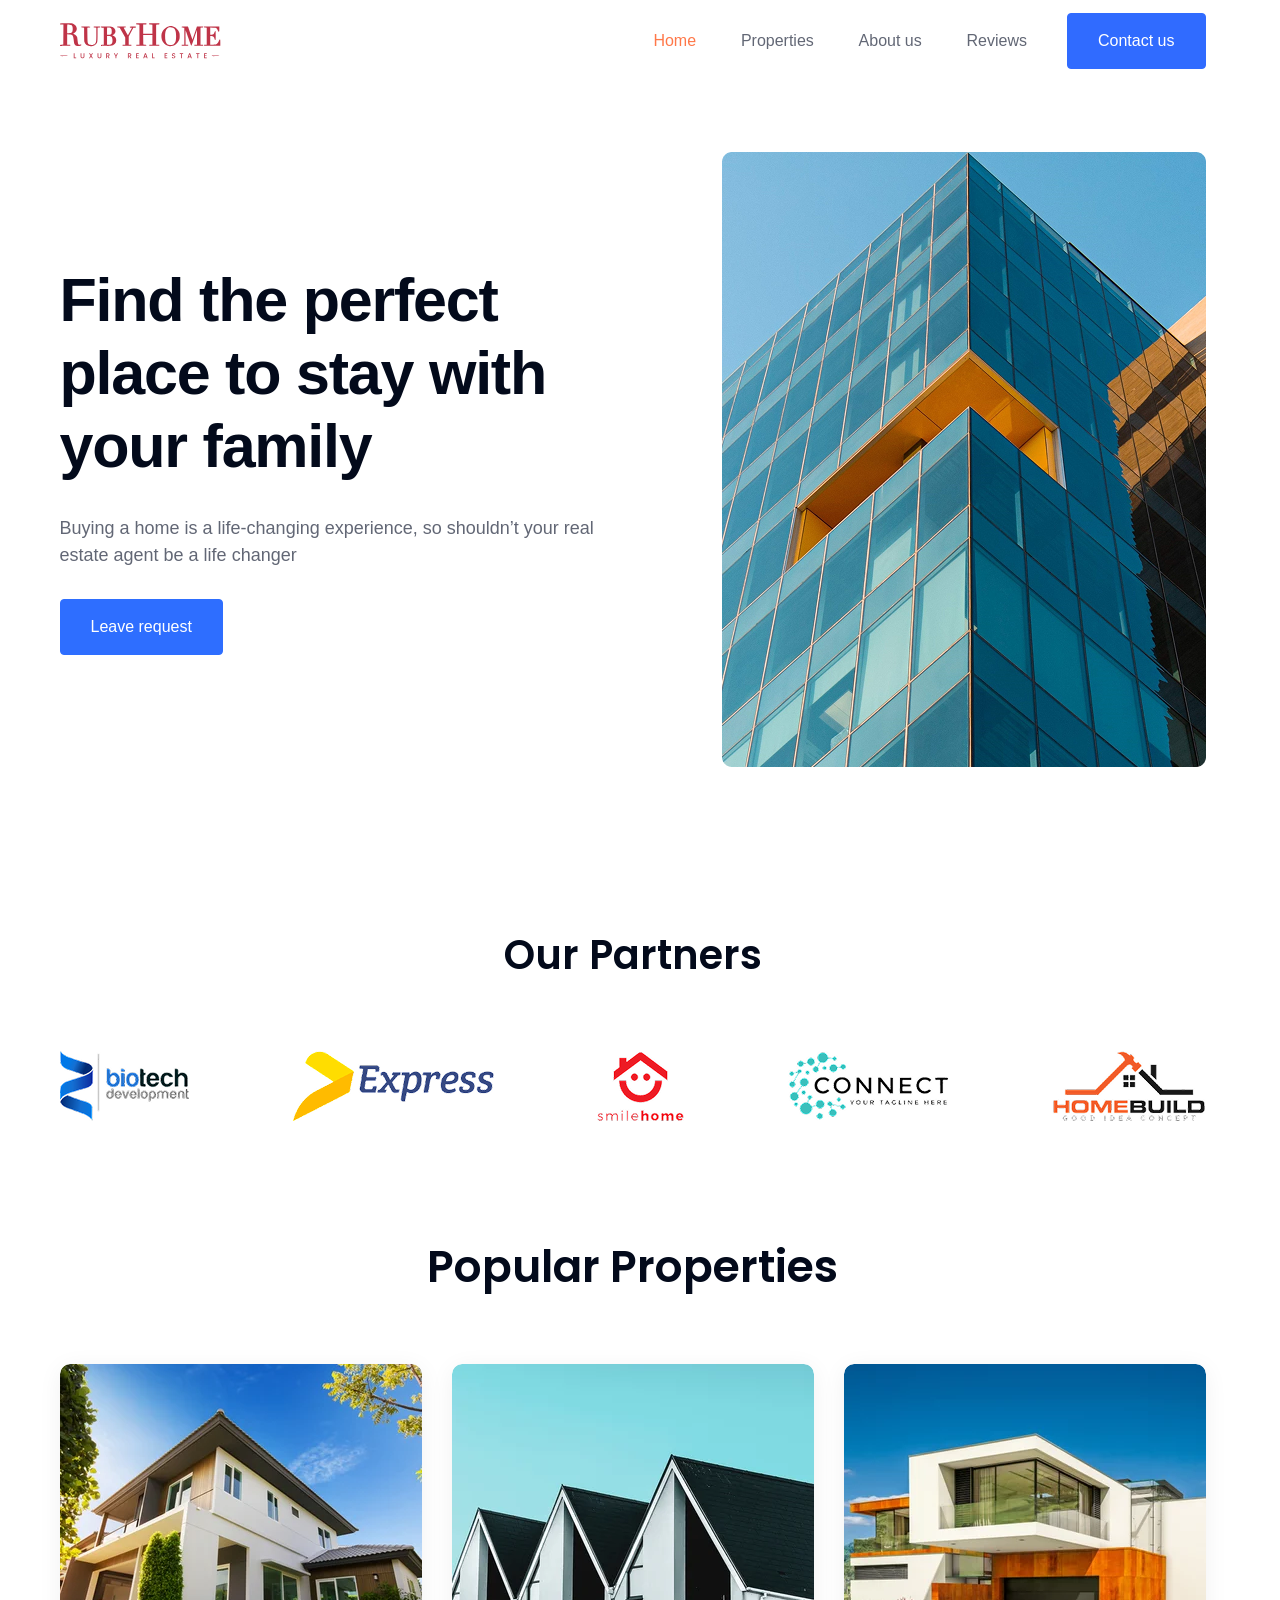
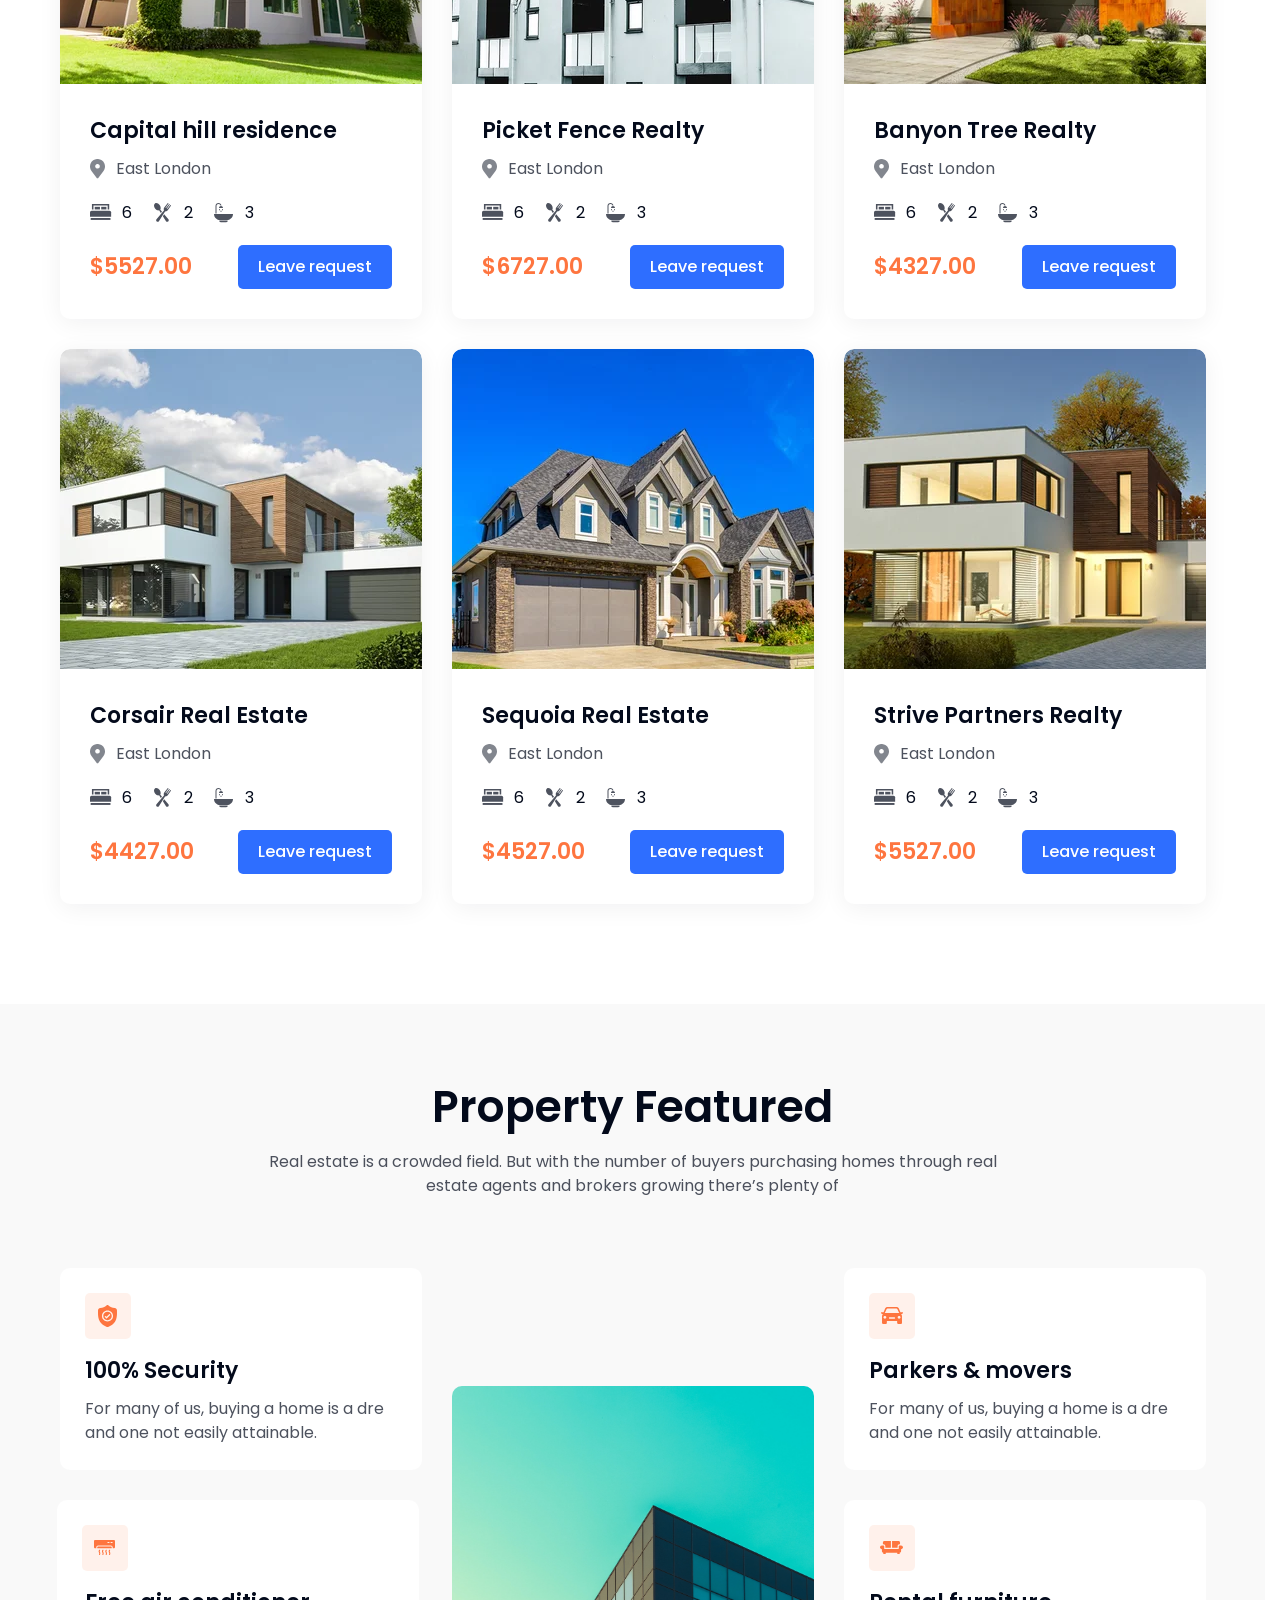
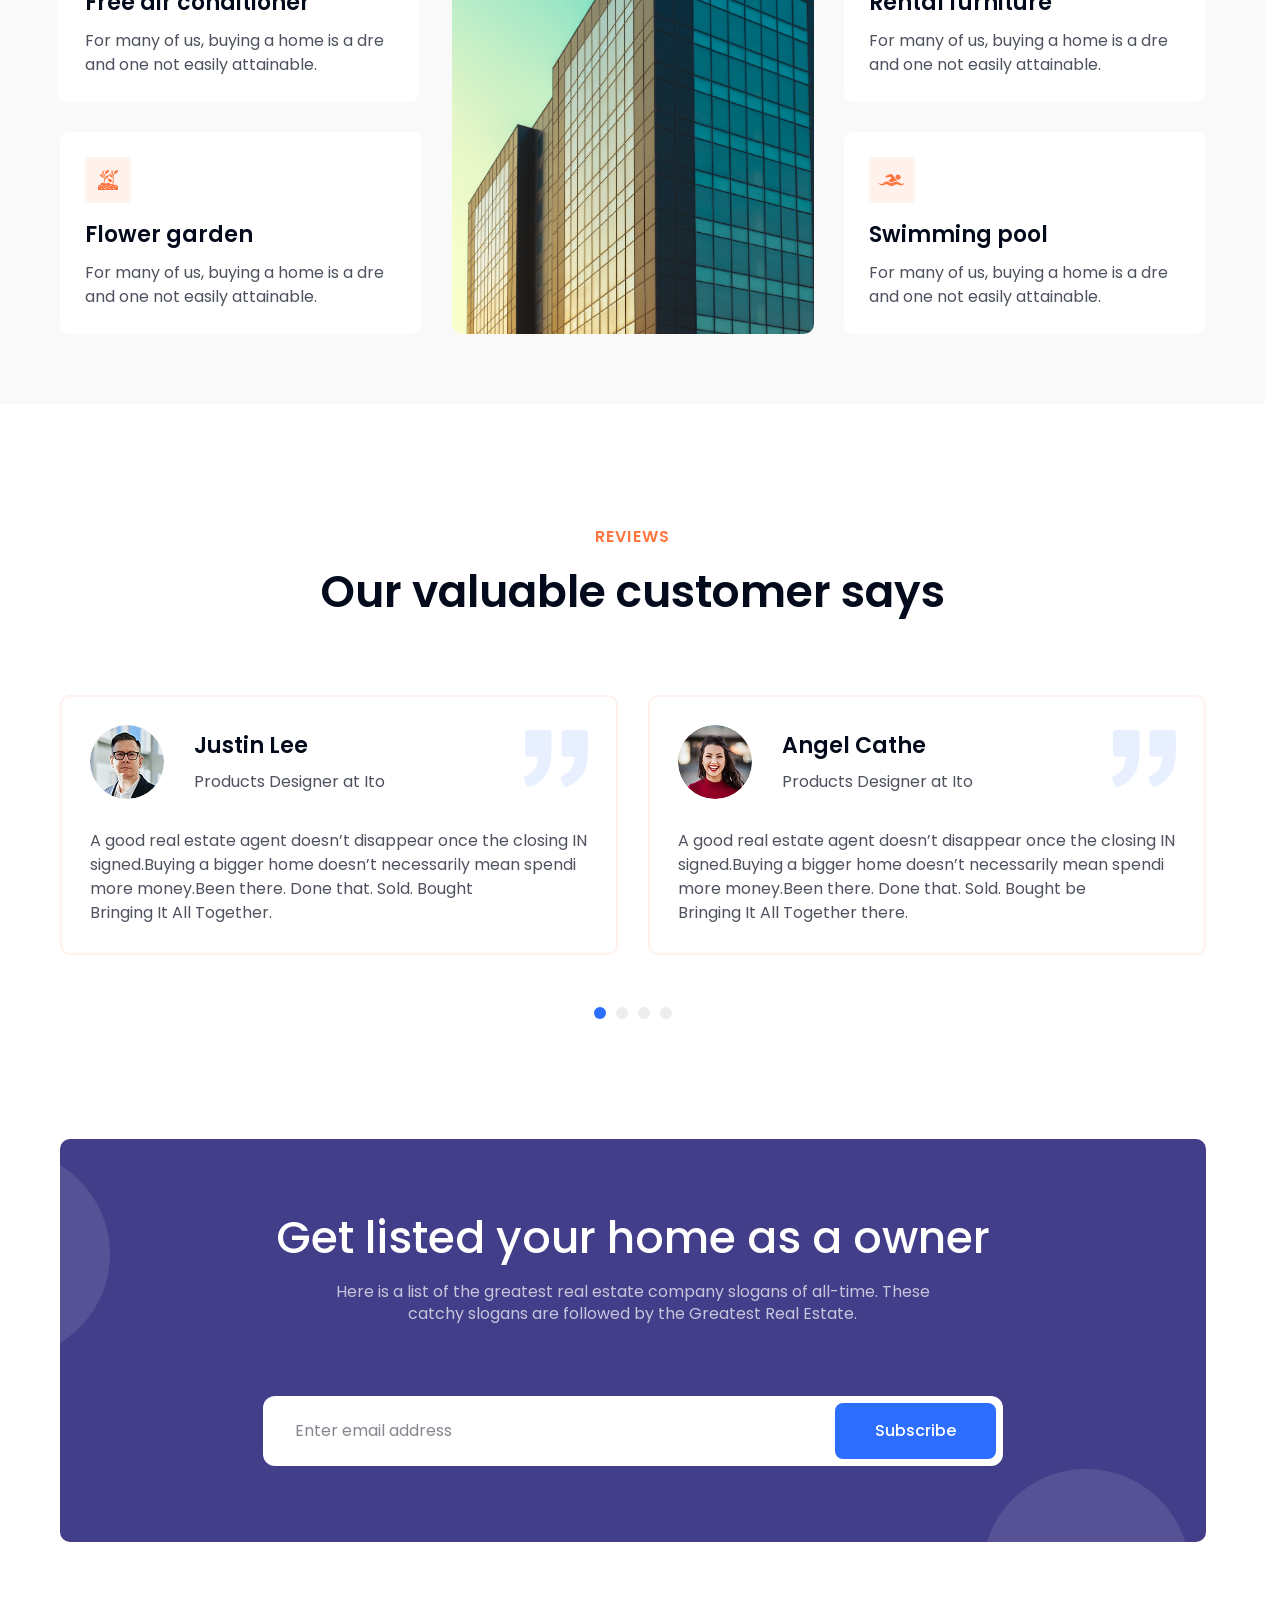
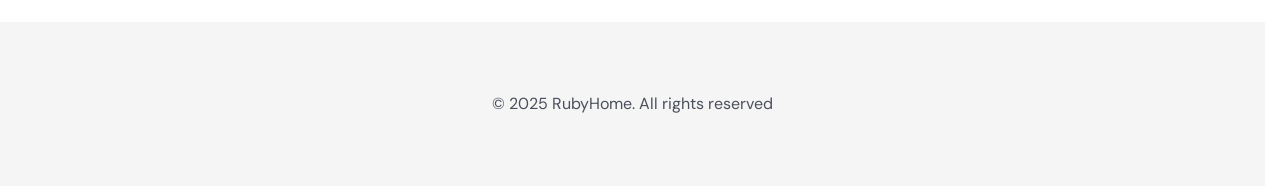
==== index.html @ 1adb4fc7 "Publish hero image tilt" ====
<!DOCTYPE html>
<html lang="ru">
  <head>
    <meta charset="UTF-8">
    <meta name="viewport" content="width=device-width, initial-scale=1.0">
    <title>RubyHome</title>
    <link rel="stylesheet" href="css/normalize.css">
    <link rel="stylesheet" href="assets/vendor/swiper/swiper-bundle.min.css">
    <link rel="stylesheet" href="css/style.css?v=26">
    <script src="assets/vendor/swiper/swiper-bundle.min.js" defer></script>
    <script src="js/script.js?v=12" defer></script>
  </head>
  <body>
    <header class="header">
      <div class="container header__container">
        <a class="header__logo" href="index.html" aria-label="RubyHome — Home">
          <img src="assets/img/logo.svg" width="182" height="45" alt="RubyHome">
        </a>
        <button class="header__toggle" type="button" aria-expanded="false" aria-controls="header-menu" hidden>
          Menu
        </button>
        <div class="header__menu" id="header-menu">
          <nav class="header__nav" aria-label="Main navigation">
            <ul class="header__list">
              <li><a class="header__link" href="#home" aria-current="location">Home</a></li>
              <li><a class="header__link" href="#properties">Properties</a></li>
              <li><a class="header__link" href="#about">About us</a></li>
              <li><a class="header__link" href="#reviews">Reviews</a></li>
            </ul>
          </nav>
          <button class="header__contact" type="button">Contact us</button>
        </div>
      </div>
    </header>
    <main>
      <section class="hero" id="home" aria-labelledby="hero-title" lang="en">
        <div class="container hero__container">
          <div class="hero__content">
            <h1 class="hero__title" id="hero-title">Find the perfect place to stay with your family</h1>
            <p class="hero__description">Buying a home is a life-changing experience, so shouldn’t your real estate agent be a life changer</p>
            <span class="hero__magnet"><button class="hero__button" type="button">Leave request</button></span>
          </div>
          <div class="hero__visual"><img class="hero__image" src="assets/img/image.png" width="484" height="615" alt="Modern building with blue glass facades and yellow architectural details" fetchpriority="high"></div>
        </div>
      </section>
      <section class="partners" aria-labelledby="partners-title" lang="en">
        <div class="container">
          <h2 class="partners__title" id="partners-title">Our Partners</h2>
          <ul class="partners__list">
            <li class="partners__item">
              <img class="partners__logo" src="assets/img/C1rvyMVdu8-removebg-preview%20(1)%202.png" width="129" height="70" alt="Biotech development" loading="lazy">
            </li>
            <li class="partners__item">
              <img class="partners__logo" src="assets/img/jaFnKKhNc2-removebg-preview%202.png" width="202" height="70" alt="Express" loading="lazy">
            </li>
            <li class="partners__item">
              <img class="partners__logo" src="assets/img/PejBEGRRHr-removebg-preview%20(1)%201.png" width="87" height="70" alt="Smilehome" loading="lazy">
            </li>
            <li class="partners__item">
              <img class="partners__logo" src="assets/img/qGcJsIZ3cy-removebg-preview%20(1)%203.png" width="162" height="70" alt="Connect" loading="lazy">
            </li>
            <li class="partners__item">
              <img class="partners__logo" src="assets/img/6L21Bmus4K-removebg-preview%20(1)%202.png" width="153" height="70" alt="Homebuild" loading="lazy">
            </li>
          </ul>
        </div>
      </section>
      <section class="properties" id="properties" aria-labelledby="properties-title" lang="en">
        <div class="container">
          <h2 class="properties__title" id="properties-title">Popular Properties</h2>
          <ul class="properties__grid"></ul>
        </div>
      </section>
      <section class="featured" id="about" aria-labelledby="featured-title" lang="en">
        <div class="container">
          <h2 class="featured__title" id="featured-title">Property Featured</h2>
          <p class="featured__description">Real estate is a crowded field. But with the number of buyers purchasing homes through real estate agents and brokers growing there’s plenty of</p>
          <div class="featured__grid">
            <div class="featured__column">
            <article class="featured__card ">
              <span class="featured__icon"><img src="assets/icons/featured-security.svg" alt="" loading="lazy"></span>
              <h3 class="featured__name">100% Security</h3>
              <p class="featured__text">For many of us, buying a home is a dre and one not easily attainable.</p>
            </article>
            <article class="featured__card featured__card--air">
              <span class="featured__icon"><img src="assets/icons/featured-air.svg" alt="" loading="lazy"></span>
              <h3 class="featured__name">Free air conditioner</h3>
              <p class="featured__text">For many of us, buying a home is a dre and one not easily attainable.</p>
            </article>
            <article class="featured__card ">
              <span class="featured__icon"><img src="assets/icons/featured-garden.svg" alt="" loading="lazy"></span>
              <h3 class="featured__name">Flower garden</h3>
              <p class="featured__text">For many of us, buying a home is a dre and one not easily attainable.</p>
            </article>
            </div>
            <div class="featured__photo"><img src="assets/img/featured-building.png" width="374" height="548" alt="Glass office buildings against a turquoise sky" loading="lazy" decoding="async"></div>
            <div class="featured__column">
            <article class="featured__card ">
              <span class="featured__icon"><img src="assets/icons/featured-movers.svg" alt="" loading="lazy"></span>
              <h3 class="featured__name">Parkers &amp; movers</h3>
              <p class="featured__text">For many of us, buying a home is a dre and one not easily attainable.</p>
            </article>
            <article class="featured__card ">
              <span class="featured__icon"><img src="assets/icons/featured-furniture.svg" alt="" loading="lazy"></span>
              <h3 class="featured__name">Rental furniture</h3>
              <p class="featured__text">For many of us, buying a home is a dre and one not easily attainable.</p>
            </article>
            <article class="featured__card ">
              <span class="featured__icon"><img src="assets/icons/featured-pool.svg" alt="" loading="lazy"></span>
              <h3 class="featured__name">Swimming pool</h3>
              <p class="featured__text">For many of us, buying a home is a dre and one not easily attainable.</p>
            </article>
            </div>
          </div>
        </div>
      </section>
      <section class="reviews" id="reviews" aria-labelledby="reviews-title" lang="en">
        <div class="container">
          <p class="reviews__eyebrow">Reviews</p>
          <h2 class="reviews__title" id="reviews-title">Our valuable customer says</h2>
          <!-- Repeated demo reviews approved by the project owner. -->
          <div class="swiper reviews__slider" role="region" aria-label="Customer reviews">
            <div class="swiper-wrapper">
              <article class="swiper-slide reviews__card" aria-label="Review 1">
                <div class="reviews__author"><img class="reviews__avatar" src="assets/img/Justin%20Lee.png" width="74" height="74" alt="Justin Lee" loading="lazy" draggable="false"><div><h3 class="reviews__name">Justin Lee</h3><p class="reviews__role">Products Designer at Ito</p></div><img class="reviews__quote" src="assets/img/review-quote.svg" width="64" height="57" alt="" aria-hidden="true" draggable="false"></div>
                <blockquote class="reviews__text">A good real estate agent doesn’t disappear once the closing IN signed.Buying a bigger home doesn’t necessarily mean spendi more money.Been there. Done that. Sold. Bought<br>Bringing It All Together.</blockquote>
              </article>
              <article class="swiper-slide reviews__card" aria-label="Review 2">
                <div class="reviews__author"><img class="reviews__avatar" src="assets/img/Angel%20Cathe.png" width="74" height="74" alt="Angel Cathe" loading="lazy" draggable="false"><div><h3 class="reviews__name">Angel Cathe</h3><p class="reviews__role">Products Designer at Ito</p></div><img class="reviews__quote" src="assets/img/review-quote.svg" width="64" height="57" alt="" aria-hidden="true" draggable="false"></div>
                <blockquote class="reviews__text">A good real estate agent doesn’t disappear once the closing IN signed.Buying a bigger home doesn’t necessarily mean spendi more money.Been there. Done that. Sold. Bought be<br>Bringing It All Together there.</blockquote>
              </article>
              <article class="swiper-slide reviews__card" aria-label="Review 3">
                <div class="reviews__author"><img class="reviews__avatar" src="assets/img/Justin%20Lee.png" width="74" height="74" alt="Justin Lee" loading="lazy" draggable="false"><div><h3 class="reviews__name">Justin Lee</h3><p class="reviews__role">Products Designer at Ito</p></div><img class="reviews__quote" src="assets/img/review-quote.svg" width="64" height="57" alt="" aria-hidden="true" draggable="false"></div>
                <blockquote class="reviews__text">A good real estate agent doesn’t disappear once the closing IN signed.Buying a bigger home doesn’t necessarily mean spendi more money.Been there. Done that. Sold. Bought<br>Bringing It All Together.</blockquote>
              </article>
              <article class="swiper-slide reviews__card" aria-label="Review 4">
                <div class="reviews__author"><img class="reviews__avatar" src="assets/img/Angel%20Cathe.png" width="74" height="74" alt="Angel Cathe" loading="lazy" draggable="false"><div><h3 class="reviews__name">Angel Cathe</h3><p class="reviews__role">Products Designer at Ito</p></div><img class="reviews__quote" src="assets/img/review-quote.svg" width="64" height="57" alt="" aria-hidden="true" draggable="false"></div>
                <blockquote class="reviews__text">A good real estate agent doesn’t disappear once the closing IN signed.Buying a bigger home doesn’t necessarily mean spendi more money.Been there. Done that. Sold. Bought be<br>Bringing It All Together there.</blockquote>
              </article>
              <article class="swiper-slide reviews__card" aria-label="Review 5">
                <div class="reviews__author"><img class="reviews__avatar" src="assets/img/Justin%20Lee.png" width="74" height="74" alt="Justin Lee" loading="lazy" draggable="false"><div><h3 class="reviews__name">Justin Lee</h3><p class="reviews__role">Products Designer at Ito</p></div><img class="reviews__quote" src="assets/img/review-quote.svg" width="64" height="57" alt="" aria-hidden="true" draggable="false"></div>
                <blockquote class="reviews__text">A good real estate agent doesn’t disappear once the closing IN signed.Buying a bigger home doesn’t necessarily mean spendi more money.Been there. Done that. Sold. Bought<br>Bringing It All Together.</blockquote>
              </article>
              <article class="swiper-slide reviews__card" aria-label="Review 6">
                <div class="reviews__author"><img class="reviews__avatar" src="assets/img/Angel%20Cathe.png" width="74" height="74" alt="Angel Cathe" loading="lazy" draggable="false"><div><h3 class="reviews__name">Angel Cathe</h3><p class="reviews__role">Products Designer at Ito</p></div><img class="reviews__quote" src="assets/img/review-quote.svg" width="64" height="57" alt="" aria-hidden="true" draggable="false"></div>
                <blockquote class="reviews__text">A good real estate agent doesn’t disappear once the closing IN signed.Buying a bigger home doesn’t necessarily mean spendi more money.Been there. Done that. Sold. Bought be<br>Bringing It All Together there.</blockquote>
              </article>
              <article class="swiper-slide reviews__card" aria-label="Review 7">
                <div class="reviews__author"><img class="reviews__avatar" src="assets/img/Justin%20Lee.png" width="74" height="74" alt="Justin Lee" loading="lazy" draggable="false"><div><h3 class="reviews__name">Justin Lee</h3><p class="reviews__role">Products Designer at Ito</p></div><img class="reviews__quote" src="assets/img/review-quote.svg" width="64" height="57" alt="" aria-hidden="true" draggable="false"></div>
                <blockquote class="reviews__text">A good real estate agent doesn’t disappear once the closing IN signed.Buying a bigger home doesn’t necessarily mean spendi more money.Been there. Done that. Sold. Bought<br>Bringing It All Together.</blockquote>
              </article>
              <article class="swiper-slide reviews__card" aria-label="Review 8">
                <div class="reviews__author"><img class="reviews__avatar" src="assets/img/Angel%20Cathe.png" width="74" height="74" alt="Angel Cathe" loading="lazy" draggable="false"><div><h3 class="reviews__name">Angel Cathe</h3><p class="reviews__role">Products Designer at Ito</p></div><img class="reviews__quote" src="assets/img/review-quote.svg" width="64" height="57" alt="" aria-hidden="true" draggable="false"></div>
                <blockquote class="reviews__text">A good real estate agent doesn’t disappear once the closing IN signed.Buying a bigger home doesn’t necessarily mean spendi more money.Been there. Done that. Sold. Bought be<br>Bringing It All Together there.</blockquote>
              </article>
            </div>
            <div class="swiper-pagination reviews__pagination"></div>
          </div>
        </div>
      </section>
      <section class="subscribe container" aria-labelledby="subscribe-title" lang="en">
        <h2 class="subscribe__title" id="subscribe-title">Get listed your home as a owner</h2>
        <p class="subscribe__description">Here is a list of the greatest real estate company slogans of all-time. These catchy slogans are followed by the Greatest Real Estate.</p>
        <form class="subscribe__form" novalidate>
          <label class="visually-hidden" for="subscribe-email">Email address</label>
          <div class="subscribe__field">
            <input class="subscribe__input" id="subscribe-email" name="email" type="email" autocomplete="email" placeholder="Enter email address" aria-describedby="subscribe-error" required>
            <button class="subscribe__button" type="submit">Subscribe</button>
          </div>
          <p class="subscribe__error" id="subscribe-error" aria-live="polite"></p>
        </form>
      </section>
      <template id="property-template">
        <li class="properties__item">
          <article class="property-card">
            <div class="property-card__media"><img class="property-card__image" width="724" height="642" loading="lazy" decoding="async" sizes="(min-width: 1178px) 362px, (min-width: 1100px) calc((100vw - 92px) / 3), (min-width: 760px) calc((100vw - 62px) / 2), calc(100vw - 32px)"></div>
            <div class="property-card__content">
              <h3 class="property-card__title"></h3>
              <p class="property-card__address"><img src="assets/icons/01.svg" width="16" height="20" alt=""><span>East London</span></p>
              <ul class="property-card__features" aria-label="Property features">
                <li class="property-card__feature"><img src="assets/icons/Group%20312.svg" width="22" height="20" alt=""><span>6<span class="visually-hidden"> bedrooms</span></span></li>
                <li class="property-card__feature"><img src="assets/icons/Group%20292.svg" width="22" height="20" alt=""><span>2<span class="visually-hidden"> kitchens</span></span></li>
                <li class="property-card__feature"><img src="assets/icons/Group%20290.svg" width="22" height="20" alt=""><span>3<span class="visually-hidden"> bathrooms</span></span></li>
              </ul>
              <div class="property-card__footer">
                <p class="property-card__price"></p>
                <button class="property-card__button" type="button">Leave request</button>
              </div>
            </div>
          </article>
        </li>
      </template>
    </main>
    <footer class="footer" lang="en">
      <div class="container footer__container">
        <p class="footer__copyright">© 2025 RubyHome. All rights reserved</p>
      </div>
    </footer>
    <dialog class="request-modal" aria-labelledby="request-title" lang="en">
      <button class="request-modal__close" type="button" aria-label="Close request dialog"></button>
      <h2 class="request-modal__title" id="request-title">Leave a request<br>and we will call you soon</h2>
      <form class="request-form" novalidate>
        <input type="hidden" name="propertyId">
        <div class="request-form__field">
          <label for="request-name">Enter name</label>
          <input id="request-name" name="name" type="text" autocomplete="name" placeholder="Example: Mark" required aria-describedby="request-name-error">
          <p class="request-form__error" id="request-name-error" aria-live="polite"></p>
        </div>
        <div class="request-form__field">
          <label for="request-phone">Enter phone</label>
          <input id="request-phone" name="phone" type="tel" autocomplete="tel" inputmode="tel" placeholder="+7 (999) 999-99-99" required aria-describedby="request-phone-error">
          <p class="request-form__error" id="request-phone-error" aria-live="polite"></p>
        </div>
        <div class="request-form__field">
          <label for="request-email">Enter email address</label>
          <input id="request-email" name="email" type="email" autocomplete="email" placeholder="email@example.com" aria-describedby="request-email-error">
          <p class="request-form__error" id="request-email-error" aria-live="polite"></p>
        </div>
        <fieldset class="request-form__choices">
          <legend>I want to</legend>
          <div class="request-form__options">
            <label><input type="radio" name="deal" value="buy" checked><span>Buy</span></label>
            <label><input type="radio" name="deal" value="rent"><span>Rent</span></label>
            <label><input type="radio" name="deal" value="sell"><span>Sell</span></label>
          </div>
        </fieldset>
        <div>
          <label class="request-form__consent"><input type="checkbox" name="consent" required aria-describedby="request-consent-error"><span>I agree to <a href="privacy/" target="_blank" rel="noopener">Privacy Policy<span class="visually-hidden"> (opens in a new tab)</span></a></span></label>
          <p class="request-form__error" id="request-consent-error" aria-live="polite"></p>
        </div>
        <button class="request-form__submit" type="submit">Submit</button>
        <p class="request-form__status" role="status"></p>
      </form>
      <p class="request-modal__success" role="status" tabindex="-1" hidden>Your request has been sent</p>
    </dialog>
  </body>
</html>
---- css/style.css ----
@font-face { font-family: 'DM Sans'; src: url('../assets/fonts/dm-sans-regular.woff2') format('woff2'); font-style: normal; font-weight: 400; font-display: swap; }

@font-face {
  font-family: 'Poppins';
  src: url('../assets/fonts/poppins-semibold.woff2') format('woff2');
  font-style: normal;
  font-weight: 600;
  font-display: swap;
}

@font-face {
  font-family: 'Poppins';
  src: url('../assets/fonts/poppins-regular.woff2') format('woff2');
  font-style: normal;
  font-weight: 400;
  font-display: swap;
}

@font-face {
  font-family: 'Poppins';
  src: url('../assets/fonts/poppins-medium.woff2') format('woff2');
  font-style: normal;
  font-weight: 500;
  font-display: swap;
}

:root {
  --color-text: #030712;
  --color-muted: #626775;
  --color-primary: #306bff;
  --color-primary-hover: #2456d6;
  --color-active: #ff7849;
}

* {
  box-sizing: border-box;
}

body {
  margin: 0;
  color: var(--color-text);
  font-family: Arial, sans-serif;
}

button,
a {
  -webkit-tap-highlight-color: transparent;
}

button {
  font: inherit;
  cursor: pointer;
}

:focus-visible {
  outline: 3px solid var(--color-primary);
  outline-offset: 4px;
}

.container {
  width: min(1146px, calc(100% - 32px));
  margin-inline: auto;
}

.header {
  width: 100%;
  background-color: #ffffff;
}

.header__container {
  display: flex;
  flex-wrap: wrap;
  align-items: center;
  justify-content: space-between;
  gap: 20px;
  padding-block: 14px;
}

.header__logo {
  flex-shrink: 0;
}

.header__logo img {
  width: 174px;
  display: block;
  max-width: 100%;
  height: auto;
}

.header__toggle {
  min-height: 44px;
  padding: 10px 14px;
  border: 1px solid var(--color-primary);
  border-radius: 4px;
  background-color: #ffffff;
  color: var(--color-primary);
}

.header__menu {
  display: flex;
  flex-basis: 100%;
  flex-direction: column;
  align-items: stretch;
  gap: 20px;
}

.header__menu[hidden],
.header__toggle[hidden] {
  display: none;
}

.header__list {
  display: flex;
  flex-direction: column;
  gap: 4px;
  margin: 0;
  padding: 0;
  list-style: none;
}

.header__link {
  display: inline-flex;
  align-items: center;
  min-height: 44px;
  color: var(--color-muted);
  font-size: 16px;
  line-height: 1.5;
  text-decoration: none;
}

.header__link[aria-current="location"] {
  color: var(--color-active);
}

.header__link:hover {
  color: var(--color-primary);
}

.header__contact,
.hero__button {
  min-height: 54px;
  padding: 15px 30px;
  border: 1px solid var(--color-primary);
  border-radius: 4px;
  background-color: var(--color-primary);
  color: #ffffff;
  font-size: 16px;
  line-height: 1.5;
  white-space: nowrap;
}

.header__contact:hover,
.hero__button:hover {
  border-color: var(--color-primary-hover);
  background-color: var(--color-primary-hover);
}

.hero {
  padding-block: 24px 64px;
}

.hero__button {
  border-color: #2e6eff;
  background-color: #2e6eff;
}

.hero__container {
  display: grid;
  align-items: center;
  gap: 40px;
}

.hero__content {
  min-width: 0;
}

.hero__title {
  margin: 0;
  font-size: clamp(36px, 4.2vw, 60px);
  font-weight: 600;
  color: #030a1b;
  line-height: 1.2;
  letter-spacing: -0.02em;
}

.hero__description {
  max-width: 540px;
  margin: 32px 0 30px;
  color: var(--color-muted);
  font-size: 18px;
  line-height: 1.5;
}

.hero__image {
  display: block;
  width: 100%;
  max-width: 484px;
  height: auto;
  justify-self: center;
  border-radius: 8px;
}

.visually-hidden {
  position: absolute;
  width: 1px;
  height: 1px;
  overflow: hidden;
  clip-path: inset(50%);
  white-space: nowrap;
}

.properties {
  padding-bottom: 100px;
  color: #030a1b;
  font-family: 'Poppins', Arial, sans-serif;
}

.properties__title {
  text-align: center;
  margin: 0 0 70px;
  font-size: 44px;
  font-weight: 600;
  line-height: 1.2;
}

.properties__grid {
  display: grid;
  grid-template-columns: minmax(0, 1fr);
  gap: 30px;
  margin: 0;
  padding: 0;
  list-style: none;
}

.properties__item {
  min-width: 0;
}

.property-card {
  height: 100%;
  border-radius: 10px;
  background-color: #ffffff;
  box-shadow: 0 4px 24px rgb(3 10 27 / 6%);
}

.property-card__image {
  display: block;
  width: 100%;
  height: 320px;
  border-radius: 10px 10px 0 0;
  object-fit: cover;
}

.property-card__content {
  padding: 30px;
}

.property-card__title {
  margin: 0 0 10px;
  font-size: 22px;
  font-weight: 600;
  line-height: 1.5;
}

.property-card__address,
.property-card__feature {
  display: flex;
  align-items: center;
  gap: 10px;
  font-size: 16px;
  font-weight: 400;
  line-height: 1.5;
}

.property-card__address {
  margin: 0 0 20px;
  opacity: 0.7;
}

.property-card__features {
  display: flex;
  gap: 20px;
  margin: 0 0 20px;
  padding: 0;
  list-style: none;
}

.property-card__address img,
.property-card__feature img {
  flex-shrink: 0;
  object-fit: contain;
}

.property-card__footer {
  display: flex;
  flex-wrap: wrap;
  align-items: center;
  justify-content: space-between;
  gap: 12px;
}

.property-card__price {
  margin: 0;
  color: #fe753f;
  font-size: 22px;
  font-weight: 600;
  line-height: 1.5;
}

.property-card__button {
  padding: 10px 20px;
  border: 0;
  border-radius: 5px;
  background-color: #2e6eff;
  color: #ffffff;
  font-size: 16px;
  font-weight: 500;
  line-height: 1.5;
  white-space: nowrap;
}

.property-card__button:hover {
  background-color: var(--color-primary-hover);
}

@media (min-width: 760px) {
  .properties__grid {
    grid-template-columns: repeat(2, minmax(0, 1fr));
  }
}

@media (min-width: 1100px) {
  .properties__grid {
    grid-template-columns: repeat(3, minmax(0, 1fr));
  }
}

.partners {
  padding-block: 48px 80px;
  background-color: #ffffff;
}

.partners__title {
  font-family: 'Poppins', Arial, sans-serif;
  margin: 0 0 56px;
  color: #030a1b;
  font-size: clamp(30px, 3.5vw, 40px);
  font-weight: 600;
  line-height: 1.2;
  text-align: center;
}

.partners__list {
  display: flex;
  flex-wrap: wrap;
  align-items: center;
  justify-content: center;
  gap: 32px 40px;
  margin: 0;
  padding: 0;
  list-style: none;
}

.partners__item {
  display: flex;
  align-items: center;
  justify-content: center;
  max-width: 100%;
}

.partners__logo {
  display: block;
  max-width: 100%;
  width: auto;
  height: 70px;
  object-fit: contain;
}

@media (min-width: 1000px) {
  .partners {
    padding-block: 64px 120px;
  }

  .partners__title {
    margin-bottom: 72px;
  }

  .partners__list {
    flex-wrap: nowrap;
    justify-content: space-between;
  }
}

@media (min-width: 800px) {
  .hero__title {
    font-size: 61px;
  }

  .hero {
    padding-block: 70px 100px;
  }

  .hero__container {
    grid-template-columns: minmax(0, 1fr) minmax(0, 484px);
    gap: clamp(32px, 6vw, 100px);
  }

  .hero__image {
    justify-self: end;
  }

  .header__container {
    flex-wrap: nowrap;
    padding-block: 13px;
  }

  .header__toggle {
    display: none;
  }

  .header__menu {
    flex-basis: auto;
    flex-direction: row;
    align-items: center;
    gap: 40px;
    margin-left: auto;
  }

  .header__list {
    flex-direction: row;
    gap: clamp(20px, 3.5vw, 50px);
  }
}


.reviews { padding: 80px 0; font-family: 'Poppins', sans-serif; color: #030a1b; }
.reviews__eyebrow { margin: 0 0 10px; color: #fe753f; text-align: center; text-transform: uppercase; font-size: 16px; font-weight: 600; letter-spacing: 1.28px; }
.reviews__title { margin: 0 0 40px; text-align: center; font-size: clamp(28px, 4vw, 44px); line-height: 1.5; font-weight: 600; }
.reviews__slider { padding-bottom: 64px; }
.reviews__card { box-sizing: border-box; height: auto; min-height: 260px; padding: 28px; border: 2px solid rgb(254 117 63 / 10%); border-radius: 10px; background: #fff; }
.reviews__author { display: flex; align-items: center; gap: 30px; position: relative; padding-right: 64px; min-height: 74px; }
.reviews__avatar { flex: 0 0 74px; width: 74px; height: 74px; border-radius: 50%; object-fit: cover; }
.reviews__name { margin: 0 0 8px; font-size: 22px; line-height: 1.5; font-weight: 600; }
.reviews__role { margin: 0; font-size: 16px; line-height: 1.5; opacity: .7; }
.reviews__quote { position: absolute; right: 0; top: 5px; width: 64px; height: 57px; opacity: .1; transform: rotate(180deg); }
.reviews__text { margin: 30px 0 0; font-size: 16px; line-height: 1.5; opacity: .7; }
.reviews__pagination { bottom: 0 !important; display: flex; align-items: center; justify-content: center; gap: 10px; }
.reviews__pagination .swiper-pagination-bullet { border: 0; padding: 0; margin: 0 !important; width: 12px; height: 12px; background: #ededed; opacity: 1; cursor: pointer; }
.reviews__pagination .swiper-pagination-bullet-active { background: #2e6eff; }
.reviews__pagination button:focus-visible { outline: 3px solid #2e6eff; outline-offset: 4px; }
@media (max-width: 479px) {
  .reviews__card { padding: 22px 18px; }
  .reviews__author { gap: 14px; padding-right: 0; }
  .reviews__name { font-size: 20px; }
  .reviews__role { font-size: 13px; }
  .reviews__author { padding-bottom: 64px; }
  .reviews__quote { top: 84px; }
}
@media (min-width: 800px) { .reviews { padding: 120px 0; } .reviews__title { margin-bottom: 70px; } }

.subscribe { margin-bottom: 80px; padding: 70px 32px; min-height: 403px; border-radius: 10px; background: #433e89 url('../assets/img/purple.svg') center / 100% auto no-repeat; color: #fff; text-align: center; font-family: 'Poppins', sans-serif; }
.subscribe__title { margin: 0 0 15px; font-size: 44px; line-height: 1.3; font-weight: 500; overflow-wrap: anywhere; }
.subscribe__description { margin: 0 auto 70px; max-width: 650px; font-size: 16px; line-height: 1.4; font-weight: 400; opacity: .7; overflow-wrap: anywhere; }
.subscribe__form { position: relative; max-width: 740px; margin: 0 auto; }
.subscribe__field { position: relative; border-radius: 12px; background: #fff; }
.subscribe__input { display: block; box-sizing: border-box; width: 100%; height: 70px; border: 2px solid transparent; border-radius: 12px; padding: 0 200px 0 30px; color: #030a1b; background: transparent; font: 400 16px 'Poppins', sans-serif; }
.subscribe__input::placeholder { color: #85858f; opacity: 1; }
.subscribe__input[aria-invalid="true"] { border-color: #b42318; }
.subscribe__button { position: absolute; top: 7px; right: 7px; padding: 16px 40px; border: 0; border-radius: 8px; background: #2e6eff; color: #fff; font: 500 16px/24px 'Poppins', sans-serif; cursor: pointer; }
.subscribe__button:hover { background: #2456d6; }
.subscribe__button:disabled { opacity: .65; cursor: wait; }
.subscribe__error { position: absolute; top: 100%; left: 0; right: 0; min-height: 24px; margin: 8px 0 0; text-align: left; color: #fff; font-size: 16px; }
@media (max-width: 479px) {
  .subscribe { padding: 45px 18px; }
  .subscribe__field { background: transparent; }
  .subscribe__input { padding: 0 20px 0 30px; background: #fff; }
  .subscribe__button { position: static; width: 100%; margin-top: 10px; }
}

@media (min-width: 1178px) { .subscribe { width: 1146px; height: 403px; } }

.footer { background: #f5f5f5; font-family: 'DM Sans', sans-serif; }
.footer__container { min-height: 164px; display: flex; align-items: center; justify-content: center; padding-top: 24px; padding-bottom: 24px; }
.footer__copyright { margin: 0; color: #030a1b; opacity: .7; font-size: 16px; line-height: 1.5; font-weight: 400; text-align: center; overflow-wrap: anywhere; }

/* Property Featured — Figma 0:98, desktop reference 1600 × 1000. */
.featured { padding: 60px 0; background: #f9f9f9; color: #030a1b; font-family: 'Poppins', sans-serif; }
.featured__title { margin: 0 0 10px; text-align: center; font-size: 44px; line-height: 1.5; font-weight: 600; }
.featured__description { max-width: 728px; margin: 0 auto 70px; text-align: center; font-size: 16px; line-height: 1.5; font-weight: 400; opacity: .7; }
.featured__grid { display: grid; gap: 30px; }
.featured__column { display: grid; gap: 30px; }
.featured__card { min-width: 0; padding: 25px; border-radius: 10px; background: #fff; }
.featured__icon { display: flex; align-items: center; justify-content: center; width: 46px; height: 46px; margin-bottom: 15px; border-radius: 5px; background: rgb(254 117 63 / 10%); }
.featured__icon img { display: block; flex: none; }
.featured__name { margin: 0 0 10px; font-size: 22px; line-height: 1.5; font-weight: 600; }
.featured__text { margin: 0; font-size: 16px; line-height: 1.5; font-weight: 400; opacity: .7; }
.featured__photo { position: relative; width: 100%; max-width: 362px; aspect-ratio: 362 / 548; overflow: hidden; border-radius: 10px; justify-self: center; }
.featured__photo img { position: absolute; top: 0; left: -1.685%; display: block; width: 103.37%; height: 100%; max-width: none; }
@media (min-width: 760px) and (max-width: 1099px) {
  .featured__grid { grid-template-columns: repeat(2, minmax(0, 1fr)); }
  .featured__photo { grid-row: 2; grid-column: 1 / -1; }
}
@media (min-width: 1100px) {
  .featured { padding: 70px 0; }
  .featured__grid { grid-template-columns: repeat(3, minmax(0, 1fr)); align-items: end; }
  .featured__card { min-height: 202px; }
}
@media (min-width: 1178px) {
  .featured__card { height: 202px; }
  .featured__card--air { transform: translateX(-3px); padding-left: 28px; padding-right: 22px; }
  .featured__card--air .featured__icon { transform: translateX(-3px); }
}

html { scrollbar-gutter: stable; }
body.has-request-modal { position: fixed; width: 100%; overflow: hidden; }
.request-modal { position: fixed; inset: 0; width: min(500px, calc(100% - 32px)); max-height: calc(100dvh - 32px); margin: auto; padding: 40px; overflow-y: auto; overscroll-behavior: contain; border: 1px solid #e0e3eb; border-radius: 10px; background: #fff; color: #030418; font: 400 16px/1.5 'Poppins', sans-serif; }
.request-modal::backdrop { background: rgb(0 0 0 / 60%); backdrop-filter: blur(5px); animation: request-backdrop-in 220ms ease-out; }
.request-modal.is-closing::backdrop { animation: request-backdrop-out 180ms ease-in forwards; }
.request-modal__close { position: absolute; top: 0; right: 0; width: 64px; height: 64px; padding: 0; border: 0; background: transparent; border-radius: 8px; }
.request-modal__close::before, .request-modal__close::after { content: ''; position: absolute; top: 31px; left: 23px; width: 18px; height: 2px; background: #030418; transform: rotate(45deg); }
.request-modal__close::after { transform: rotate(-45deg); }
.request-modal__title { margin: 0 0 12px; text-align: center; font-size: 28px; line-height: 1.3; font-weight: 600; }
.request-form { display: grid; gap: 16px; }
.request-form__field label, .request-form__choices legend { display: block; margin: 0 0 8px; padding: 0; font-size: 14px; line-height: 1.5; font-weight: 400; }
.request-form__field input { display: block; width: 100%; padding: 24px 16px; border: 1px solid #d9deea; border-radius: 8px; background: #fff; color: #030418; font: inherit; }
.request-form__field input::placeholder { color: #8b8c94; opacity: 1; }
.request-form [aria-invalid="true"] { border-color: #d92d4c; outline-color: #d92d4c; }
.request-form__error { margin: 8px 0 0; color: #d92d4c; font-size: 14px; }
.request-form__error:empty, .request-form__status:empty { display: none; }
.request-form__choices { min-width: 0; margin: 0; padding: 0; border: 0; }
.request-form__options { display: grid; grid-template-columns: repeat(3, minmax(0, 1fr)); gap: 10px; }
.request-form__options label { position: relative; cursor: pointer; }
.request-form__options input { position: absolute; width: 1px; height: 1px; opacity: 0; }
.request-form__options span { display: block; padding: 16px 8px; border: 1px solid #d9deea; border-radius: 8px; text-align: center; font-size: 16px; }
.request-form__options input:checked + span { border-color: #2e6eff; background: #2e6eff; color: #fff; }
.request-form__options input:focus-visible + span { outline: 3px solid #2e6eff; outline-offset: 3px; }
.request-form__consent { display: flex; align-items: flex-start; gap: 8px; font-size: 14px; }
.request-form__consent input { flex: none; width: 20px; height: 20px; margin: 1px 0 0; accent-color: #2e6eff; cursor: pointer; }
.request-form__consent a { color: #2e6eff; }
.request-form__submit { width: 100%; padding: 16px; border: 0; border-radius: 8px; background: #2e6eff; color: #fff; font: 500 16px/24px 'Poppins', sans-serif; }
.request-form__submit:hover { background: #2456d6; }
.request-form__submit:disabled { opacity: .65; cursor: wait; }
.request-form__status { margin: 0; font-size: 14px; }
.request-modal__success { margin: 0; text-align: center; font-size: 28px; line-height: 1.3; font-weight: 600; }
.request-modal [hidden] { display: none; }
@keyframes request-backdrop-in { from { opacity: 0; } to { opacity: 1; } }
@keyframes request-backdrop-out { from { opacity: 1; } to { opacity: 0; } }
@media (prefers-reduced-motion: reduce) { .request-modal::backdrop, .request-modal.is-closing::backdrop { animation: none; } }

.request-modal__success:focus { outline: none; }

.privacy { padding-top: 70px; font-family: 'Poppins', sans-serif; color: #030a1b; }
.privacy__title { margin: 0 0 32px; font-size: 61px; line-height: 1.2; font-weight: 600; }
.privacy__text { margin: 0 0 140px; font-size: 18px; line-height: 1.5; font-weight: 500; opacity: .7; }

.privacy__text { overflow-wrap: anywhere; }
.privacy__text p { margin: 0 0 24px; }
.privacy__text h2, .privacy__text h3 { font: inherit; margin: 32px 0 24px; }
.privacy__text > :first-child { margin-top: 0; }
.privacy__text > :last-child { margin-bottom: 0; }
.privacy__list { margin: 0 0 24px; padding: 0; list-style: none; }
.privacy__list li { margin-bottom: 12px; }
.privacy__text a { color: inherit; text-underline-offset: 3px; }

/* Shared button hover without changing layout dimensions. */
button { transition: background-color .3s ease, color .3s ease, border-color .3s ease, box-shadow .3s ease, transform .3s ease; }
@media (hover: hover) {
  button:not(:disabled):hover { background-color: #fff; color: #2e6eff; border-color: #2e6eff; box-shadow: inset 0 0 0 1px #2e6eff; transform: scale(1.1); }
  button.header__toggle:not(:disabled):hover, button.header__contact:not(:disabled):hover, button.hero__button:not(:disabled):hover { box-shadow: none; }
  .reviews__pagination .swiper-pagination-bullet:hover { background-color: #fff; box-shadow: inset 0 0 0 1px #2e6eff; }
  .request-modal__close:hover::before, .request-modal__close:hover::after { background-color: #2e6eff; }
  .request-form__options label:hover span { background-color: #fff; color: #2e6eff; border-color: #2e6eff; transform: scale(1.1); }
}
.request-modal__close::before, .request-modal__close::after { transition: background-color .3s ease; }
.request-form__options span { transition: background-color .3s ease, color .3s ease, border-color .3s ease, transform .3s ease; }
@media (prefers-reduced-motion: reduce) {
  button, .request-form__options span, .request-modal__close::before, .request-modal__close::after { transition: none; }
  button:not(:disabled):hover, .request-form__options label:hover span { transform: none; }
}

@media (min-width: 480px) { .subscribe__button { transform-origin: right center; } }

.request-modal { overflow-x: hidden; }
.request-modal__close { transform-origin: top right; }

.hero__magnet { display: inline-flex; vertical-align: top; }
@media (hover: hover) and (pointer: fine) and (prefers-reduced-motion: no-preference) {
  .hero__magnet .hero__button { translate: var(--magnet-x, 0px) var(--magnet-y, 0px); transition: background-color .3s ease, color .3s ease, border-color .3s ease, box-shadow .3s ease, transform .3s ease, translate .22s cubic-bezier(.2,.8,.2,1); }
}

.property-card__media { height: 320px; overflow: hidden; border-radius: 10px 10px 0 0; }
.property-card__image { transition: transform .3s ease; }
@media (hover: hover) and (prefers-reduced-motion: no-preference) {
  .property-card:hover .property-card__image { transform: scale(1.1); }
}

.hero__visual { width: 100%; max-width: 484px; min-width: 0; justify-self: center; }
@media (min-width: 800px) { .hero__visual { justify-self: end; } }
@media (hover: hover) and (pointer: fine) and (prefers-reduced-motion: no-preference) {
  .hero__visual .hero__image { transform: perspective(1100px) rotateX(var(--hero-tilt-x, 0deg)) rotateY(var(--hero-tilt-y, 0deg)); transition: transform .35s cubic-bezier(.2,.8,.2,1); }
}
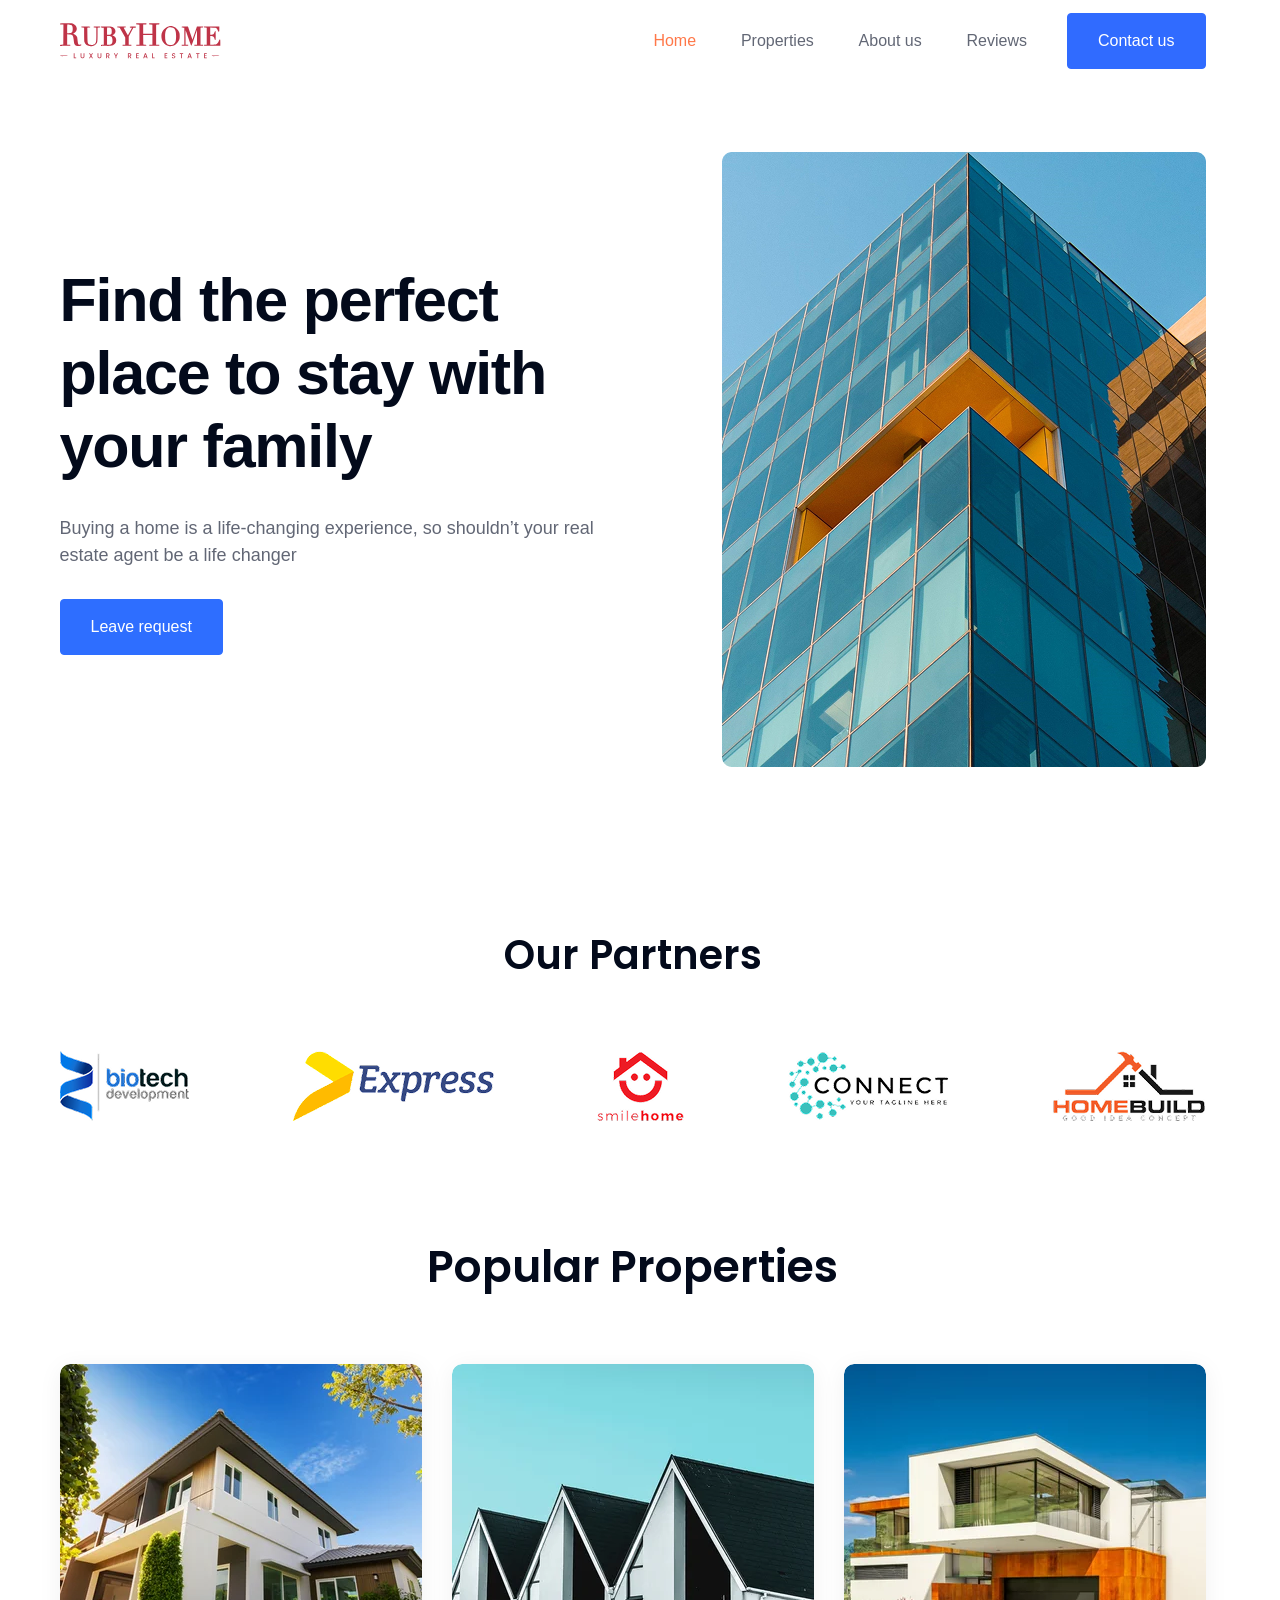
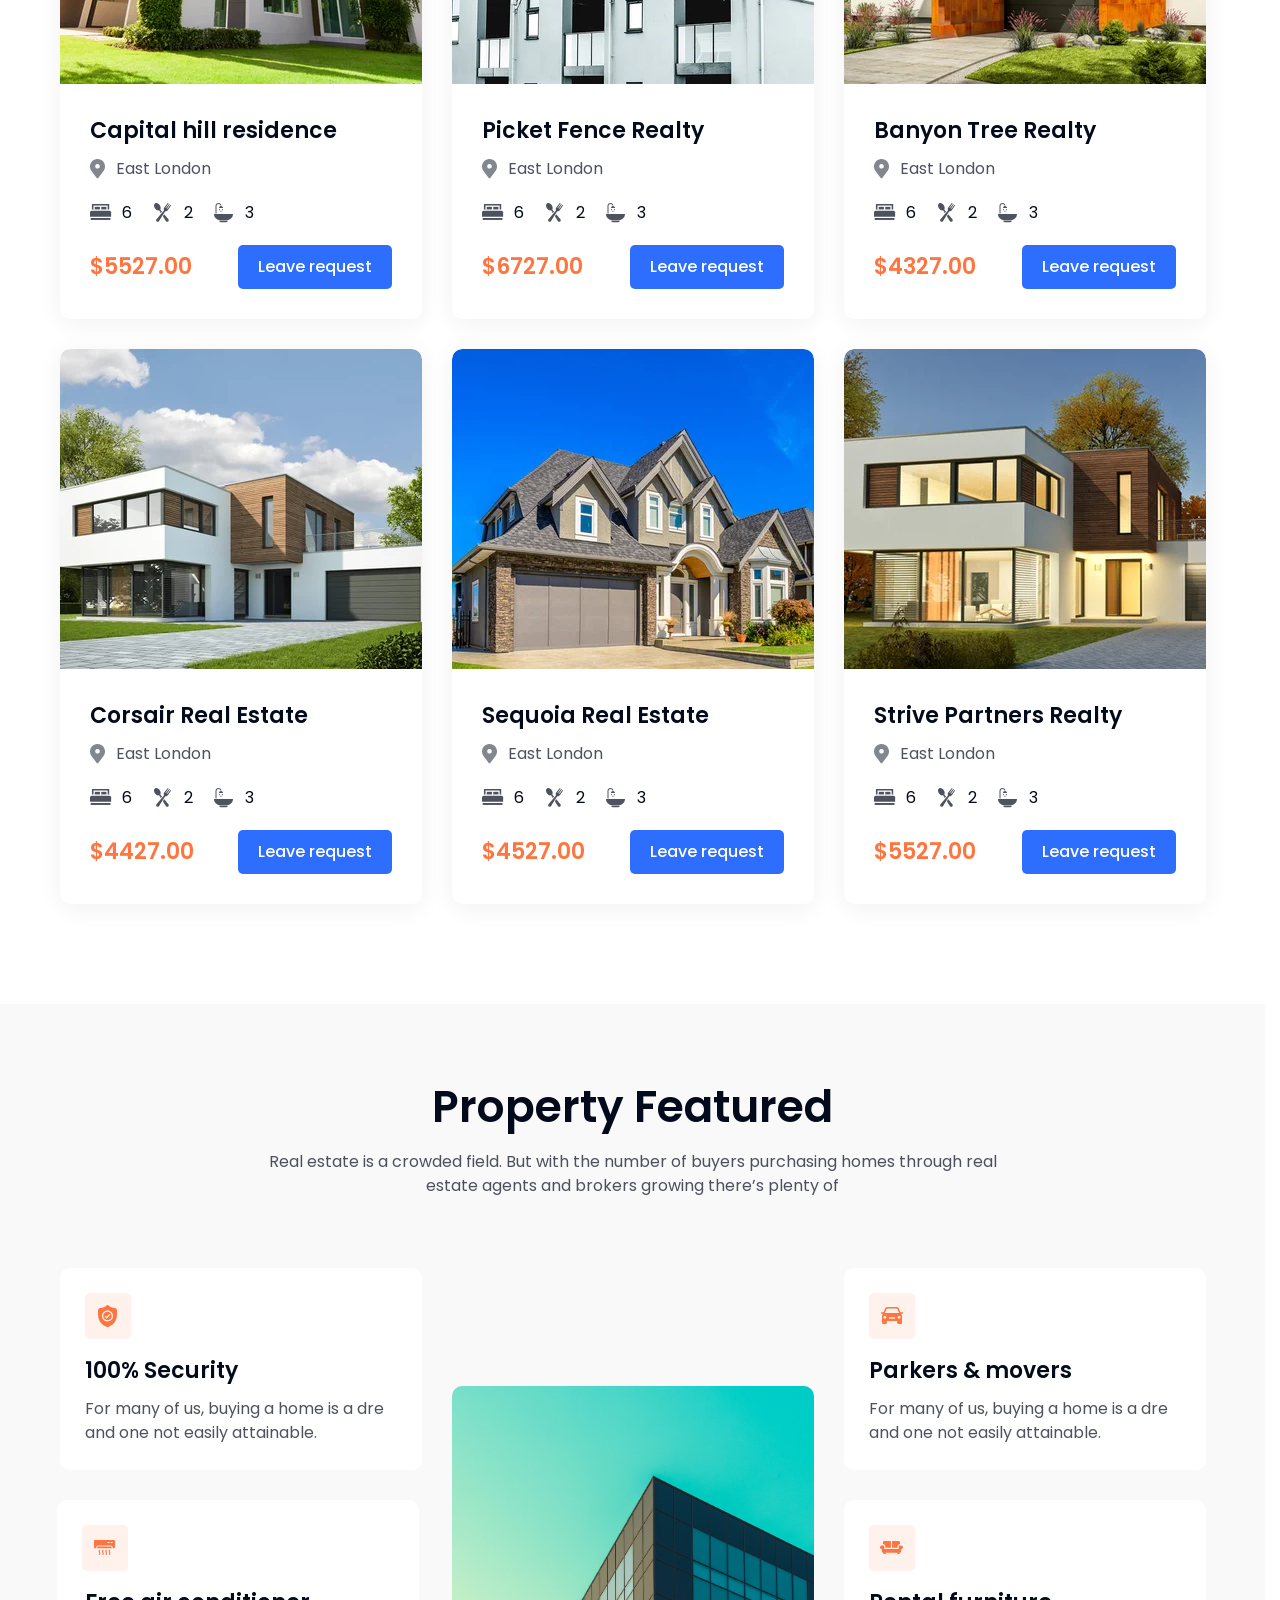
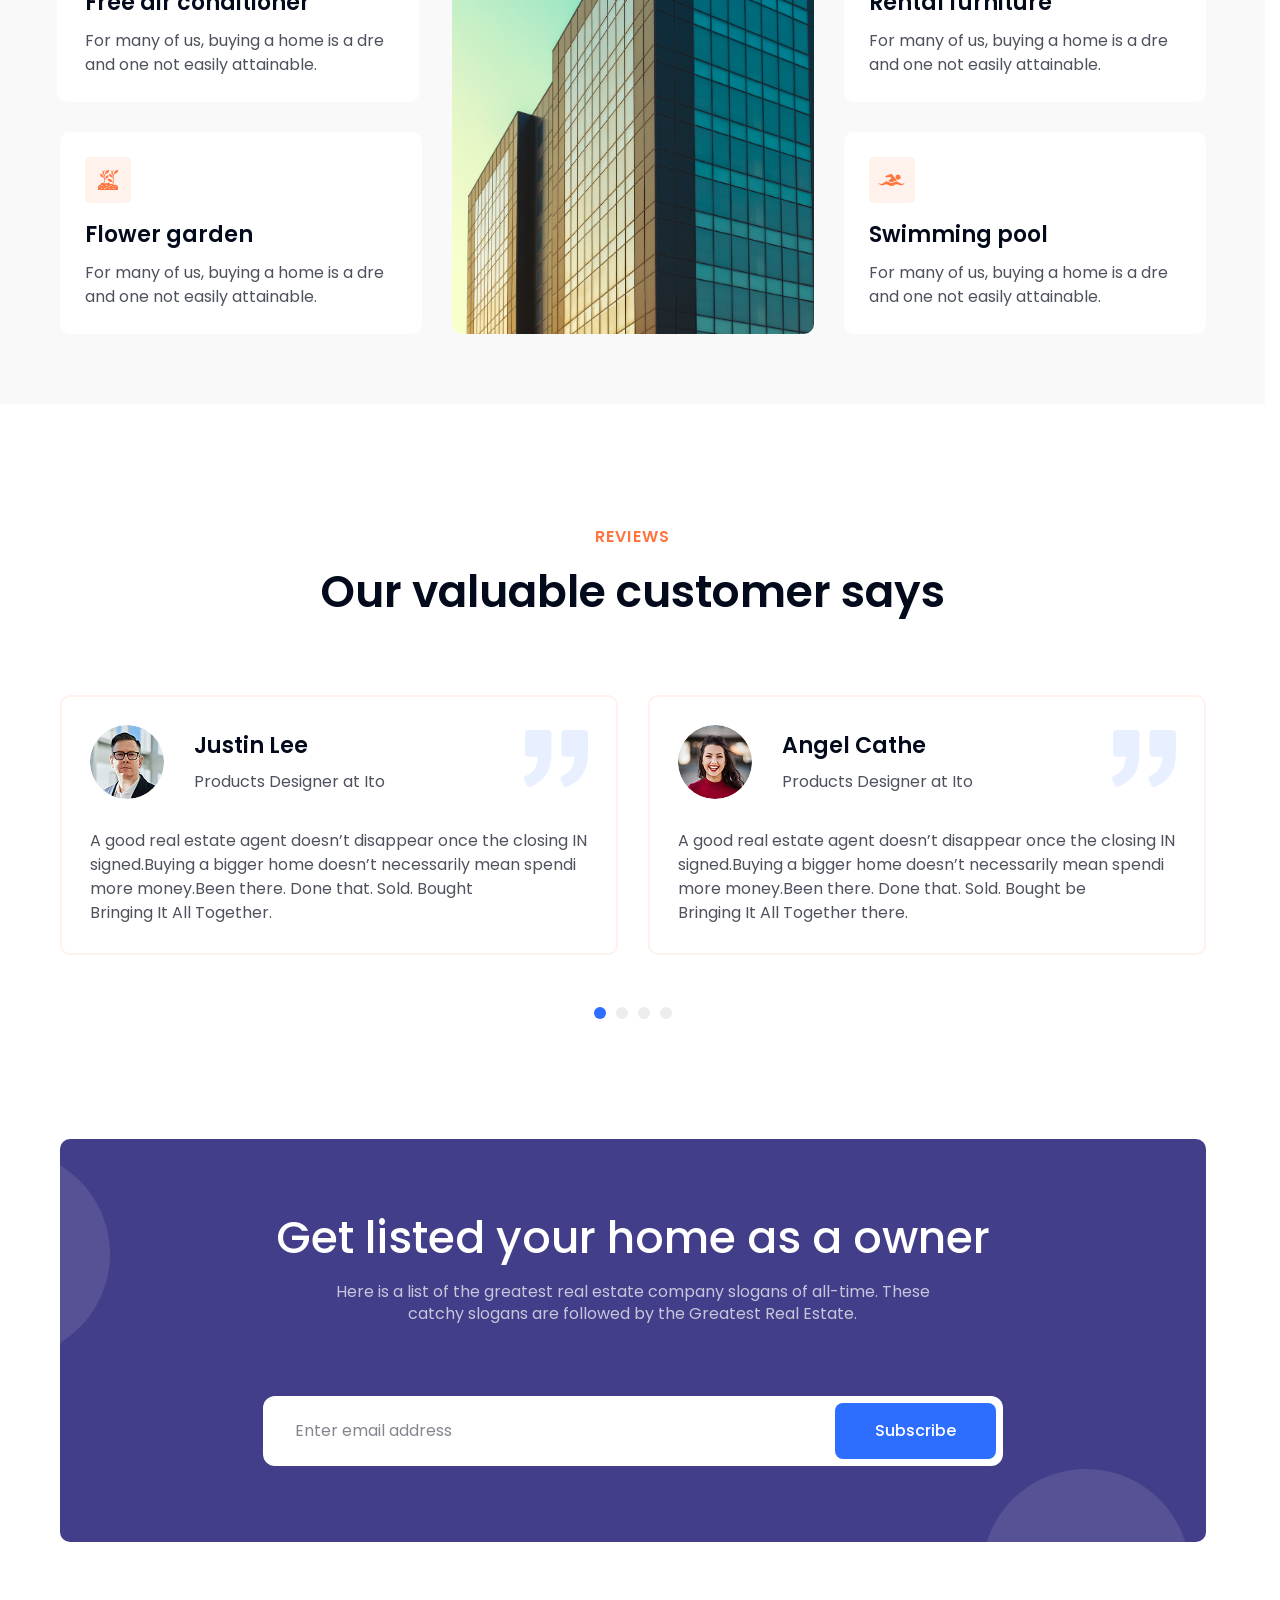
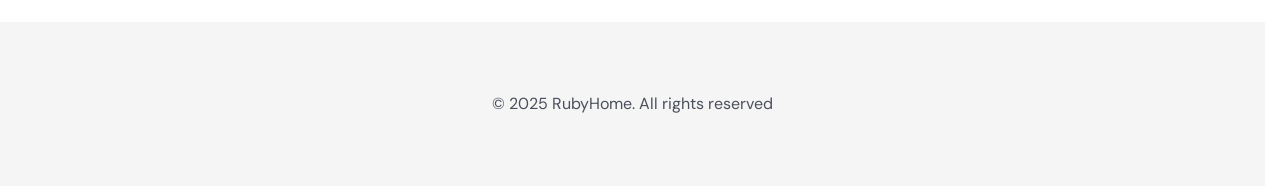
==== commit 9b9513d6: "Publish featured photo parallax" ====
--- a/index.html
+++ b/index.html
@@ -6,9 +6,9 @@
     <title>RubyHome</title>
     <link rel="stylesheet" href="css/normalize.css">
     <link rel="stylesheet" href="assets/vendor/swiper/swiper-bundle.min.css">
-    <link rel="stylesheet" href="css/style.css?v=26">
+    <link rel="stylesheet" href="css/style.css?v=27">
     <script src="assets/vendor/swiper/swiper-bundle.min.js" defer></script>
-    <script src="js/script.js?v=12" defer></script>
+    <script src="js/script.js?v=13" defer></script>
   </head>
   <body>
     <header class="header">
--- a/css/style.css
+++ b/css/style.css
@@ -599,3 +599,7 @@
 @media (hover: hover) and (pointer: fine) and (prefers-reduced-motion: no-preference) {
   .hero__visual .hero__image { transform: perspective(1100px) rotateX(var(--hero-tilt-x, 0deg)) rotateY(var(--hero-tilt-y, 0deg)); transition: transform .35s cubic-bezier(.2,.8,.2,1); }
 }
+
+@media (prefers-reduced-motion: no-preference) {
+  .featured__photo img { top: -20px; height: calc(100% + 40px); transform: translateY(var(--featured-parallax, 0px)); }
+}
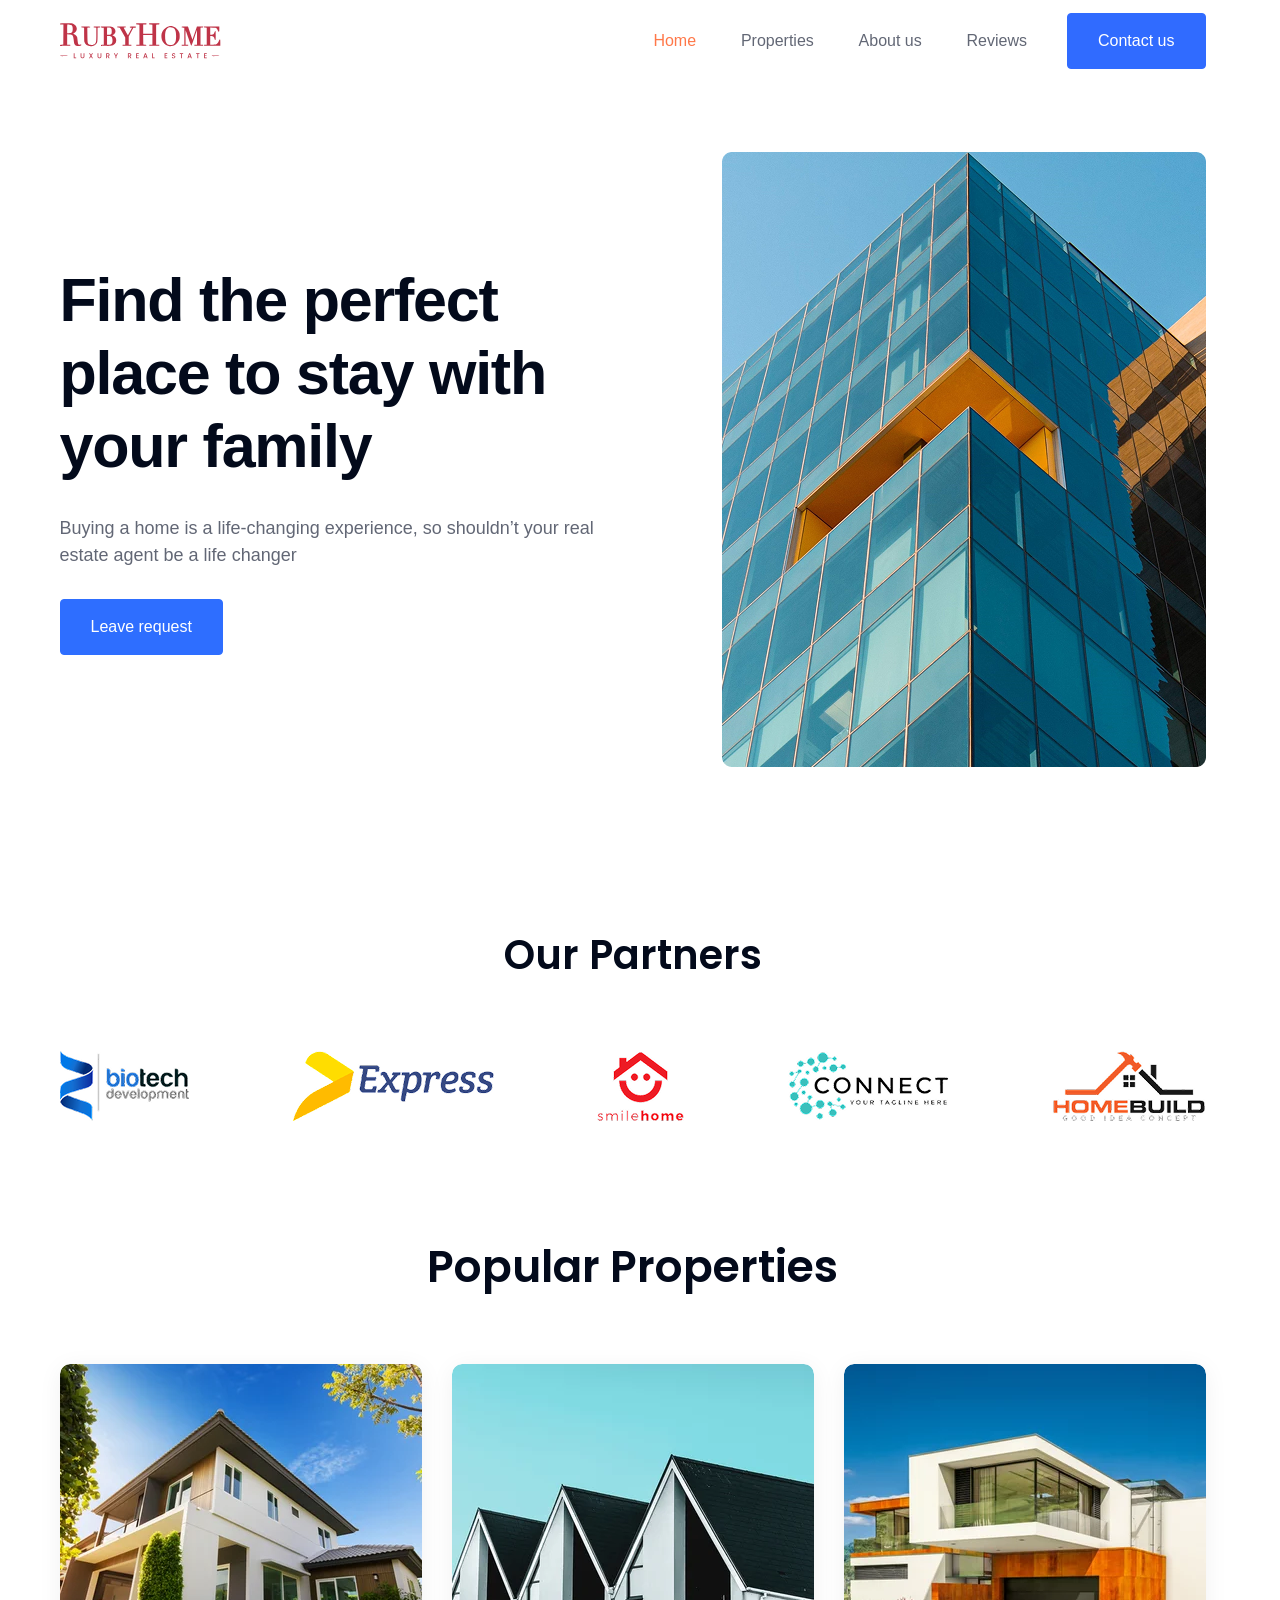
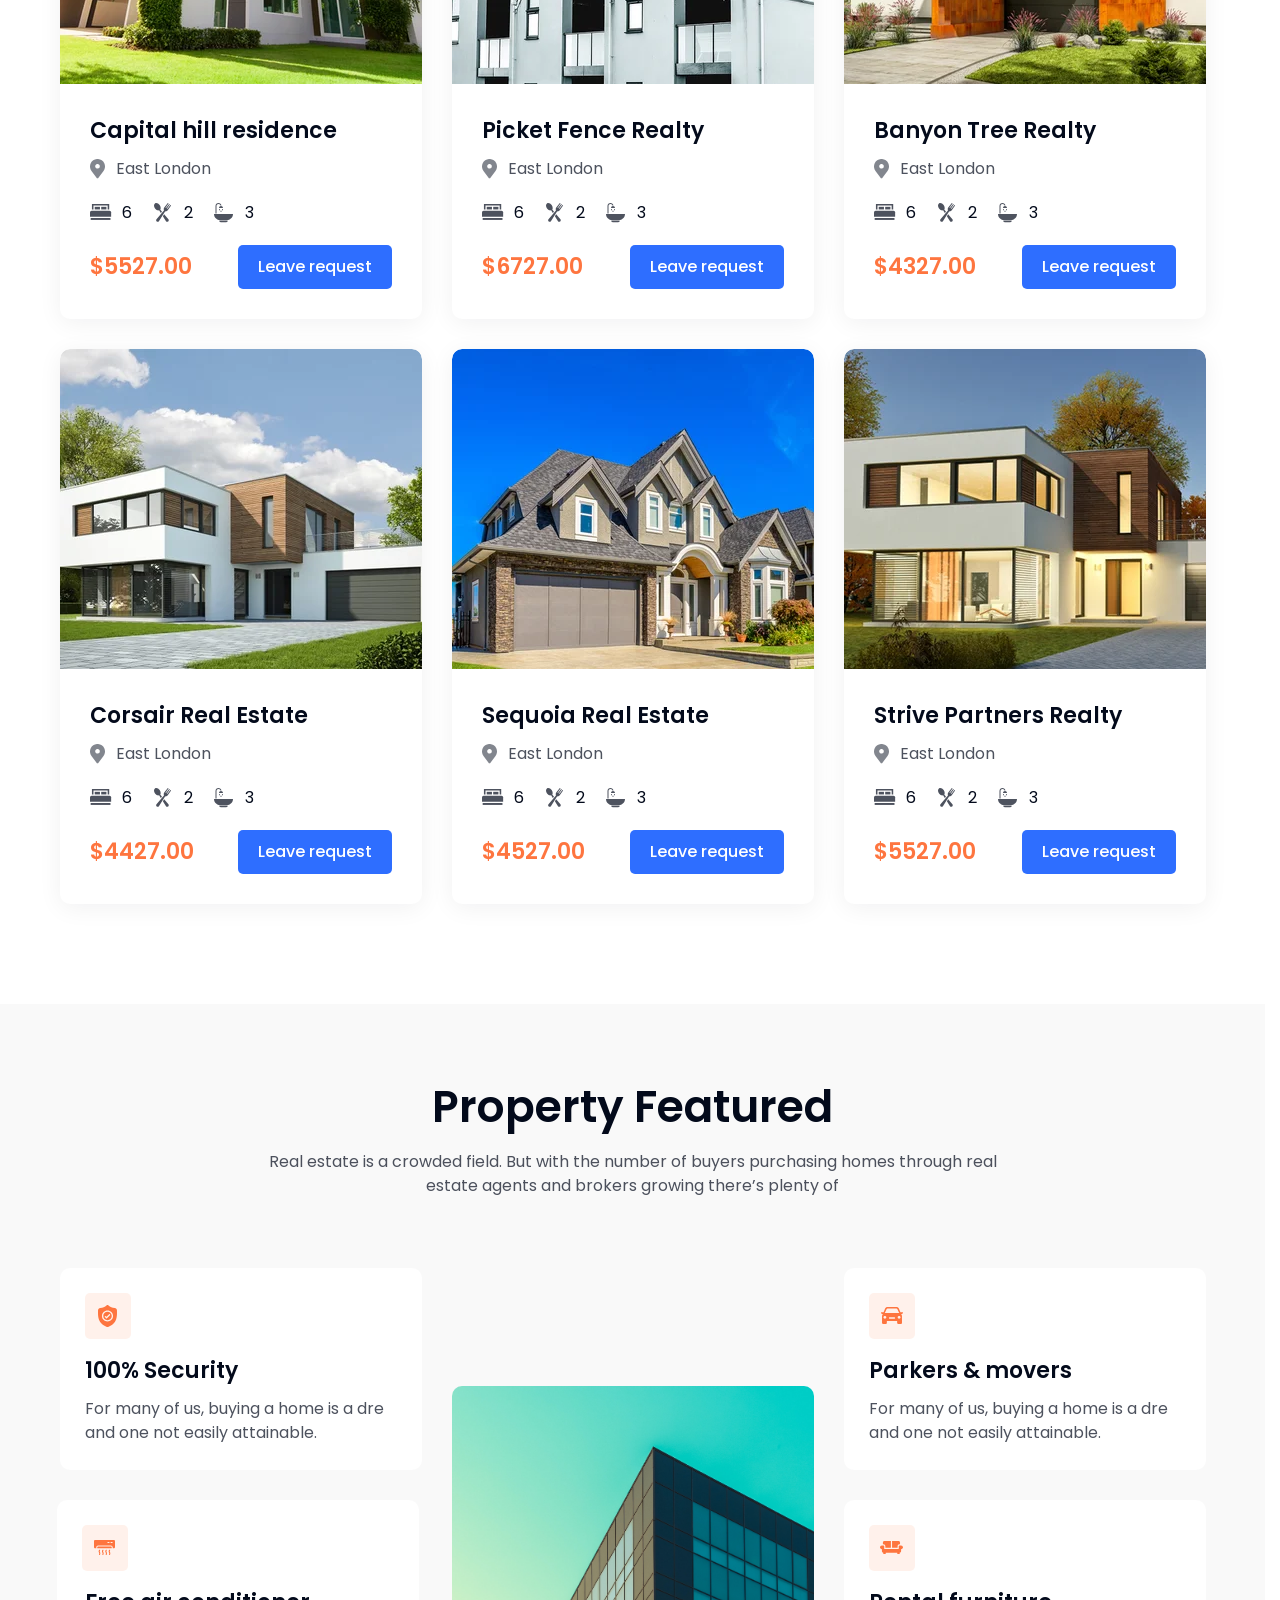
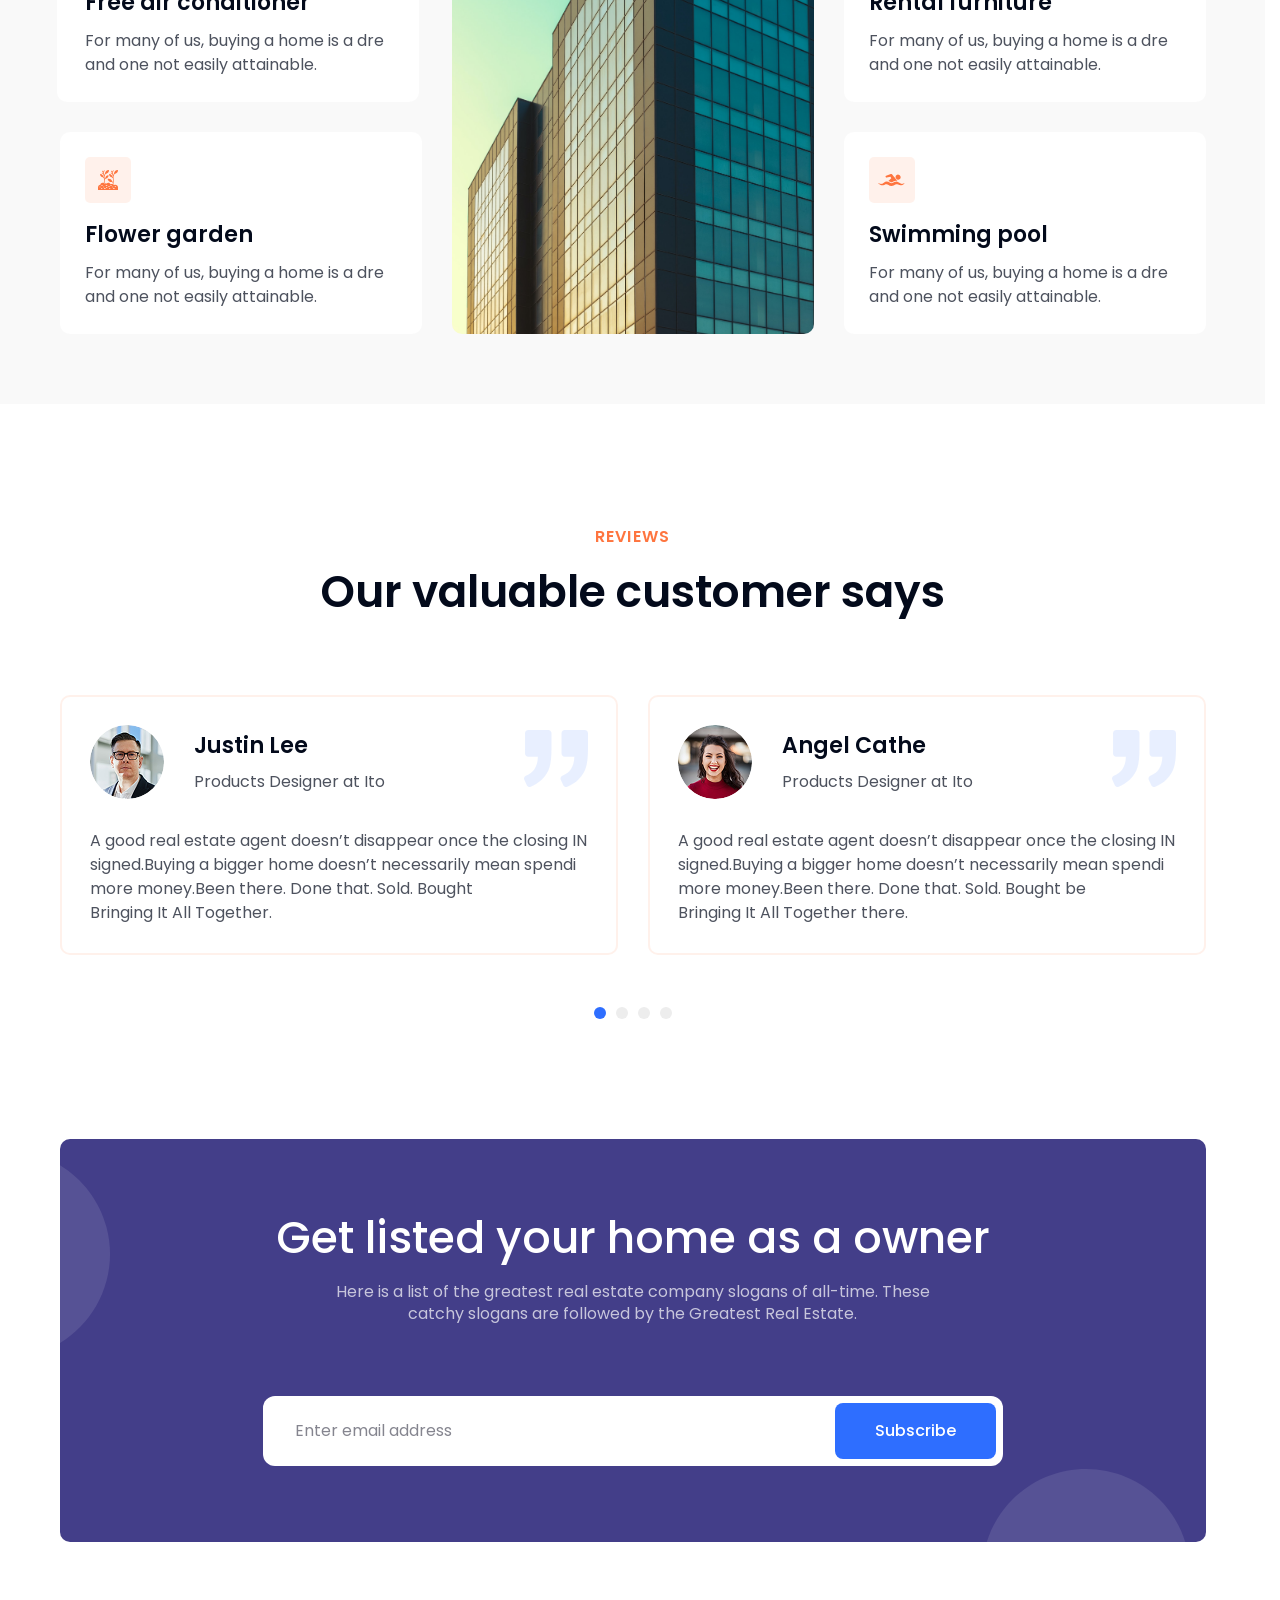
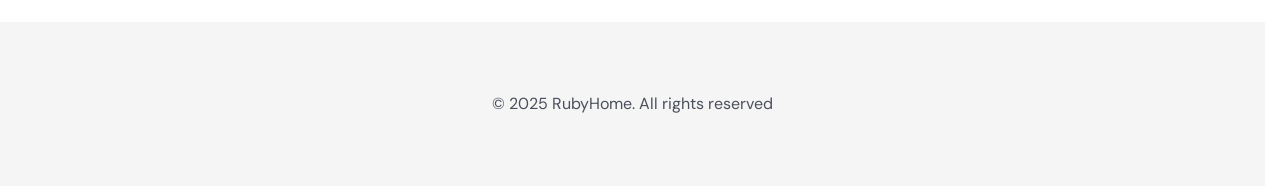
==== commit 73cbd378: "Increase featured photo parallax movement" ====
--- a/index.html
+++ b/index.html
@@ -6,9 +6,9 @@
     <title>RubyHome</title>
     <link rel="stylesheet" href="css/normalize.css">
     <link rel="stylesheet" href="assets/vendor/swiper/swiper-bundle.min.css">
-    <link rel="stylesheet" href="css/style.css?v=27">
+    <link rel="stylesheet" href="css/style.css?v=28">
     <script src="assets/vendor/swiper/swiper-bundle.min.js" defer></script>
-    <script src="js/script.js?v=13" defer></script>
+    <script src="js/script.js?v=14" defer></script>
   </head>
   <body>
     <header class="header">
--- a/css/style.css
+++ b/css/style.css
@@ -601,5 +601,5 @@
 }
 
 @media (prefers-reduced-motion: no-preference) {
-  .featured__photo img { top: -20px; height: calc(100% + 40px); transform: translateY(var(--featured-parallax, 0px)); }
-}
+  .featured__photo img { top: -40px; height: calc(100% + 80px); transform: translateY(var(--featured-parallax, 0px)); }
+}
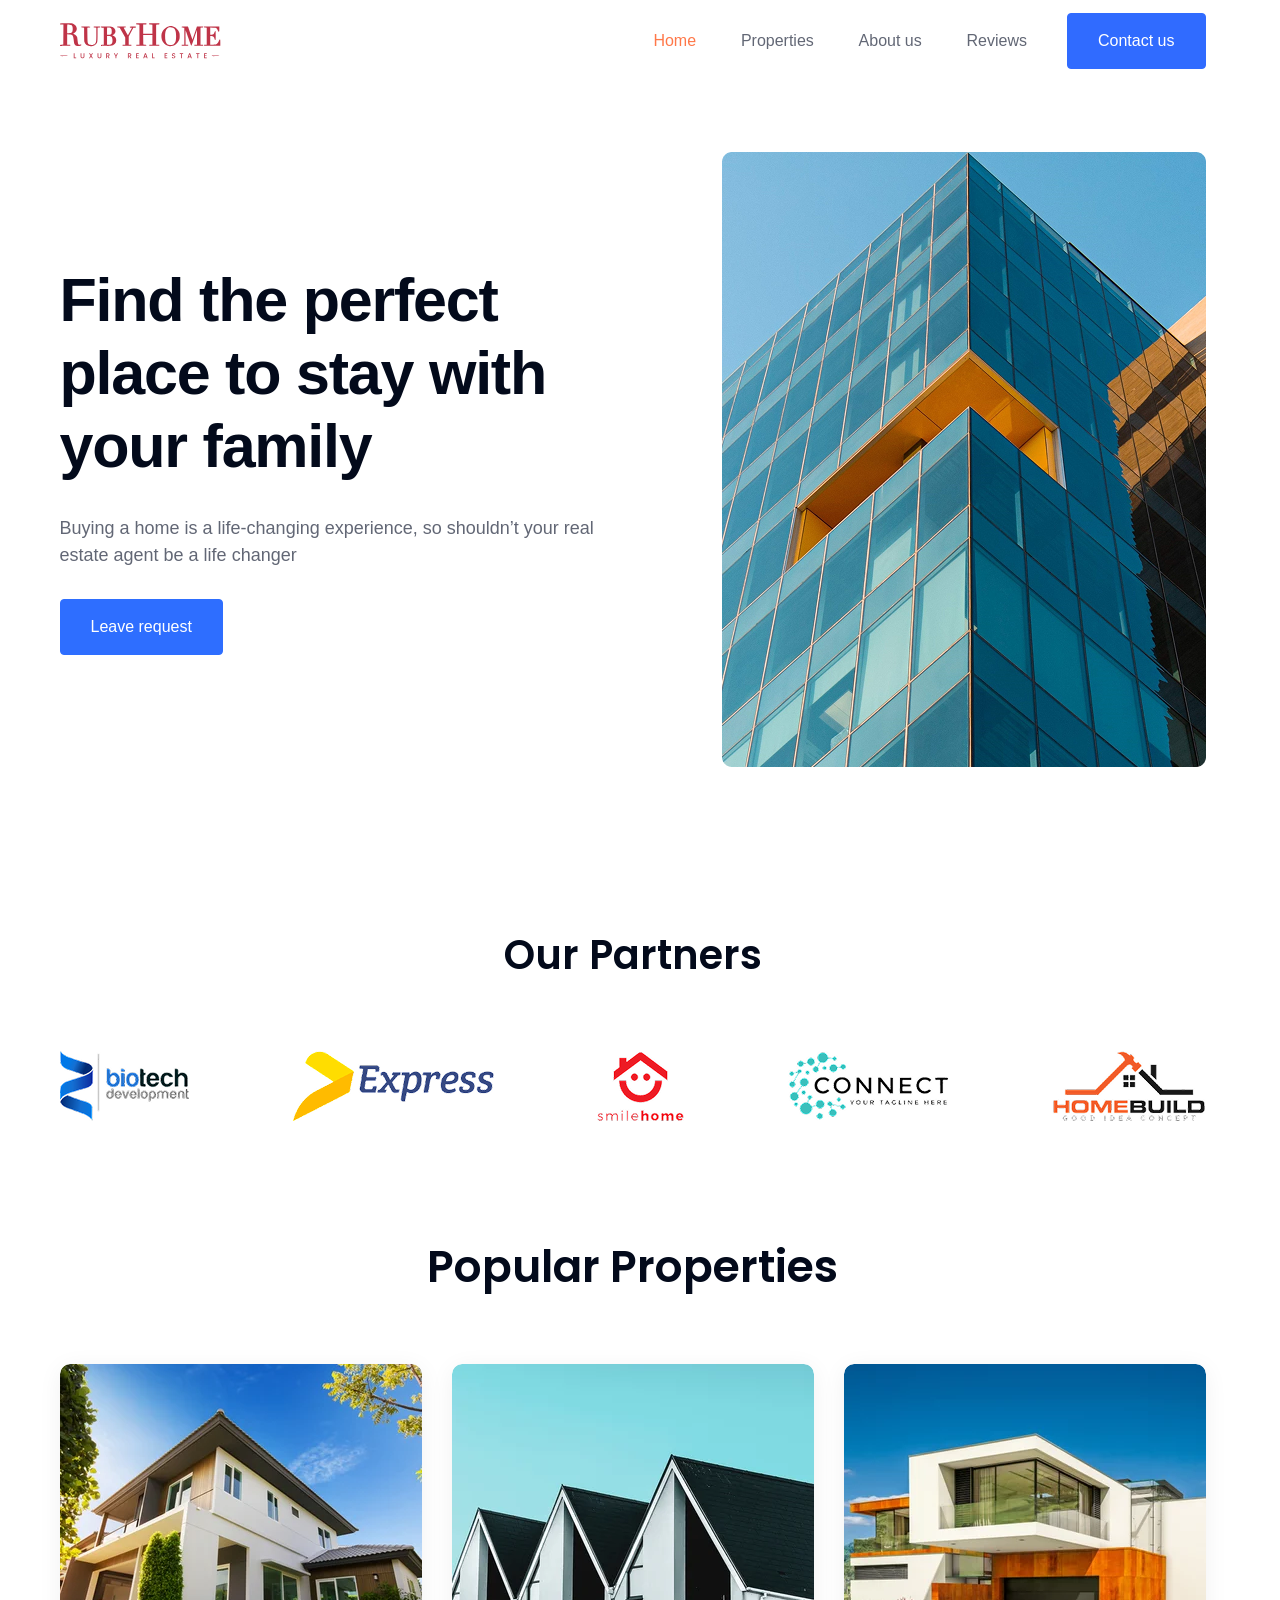
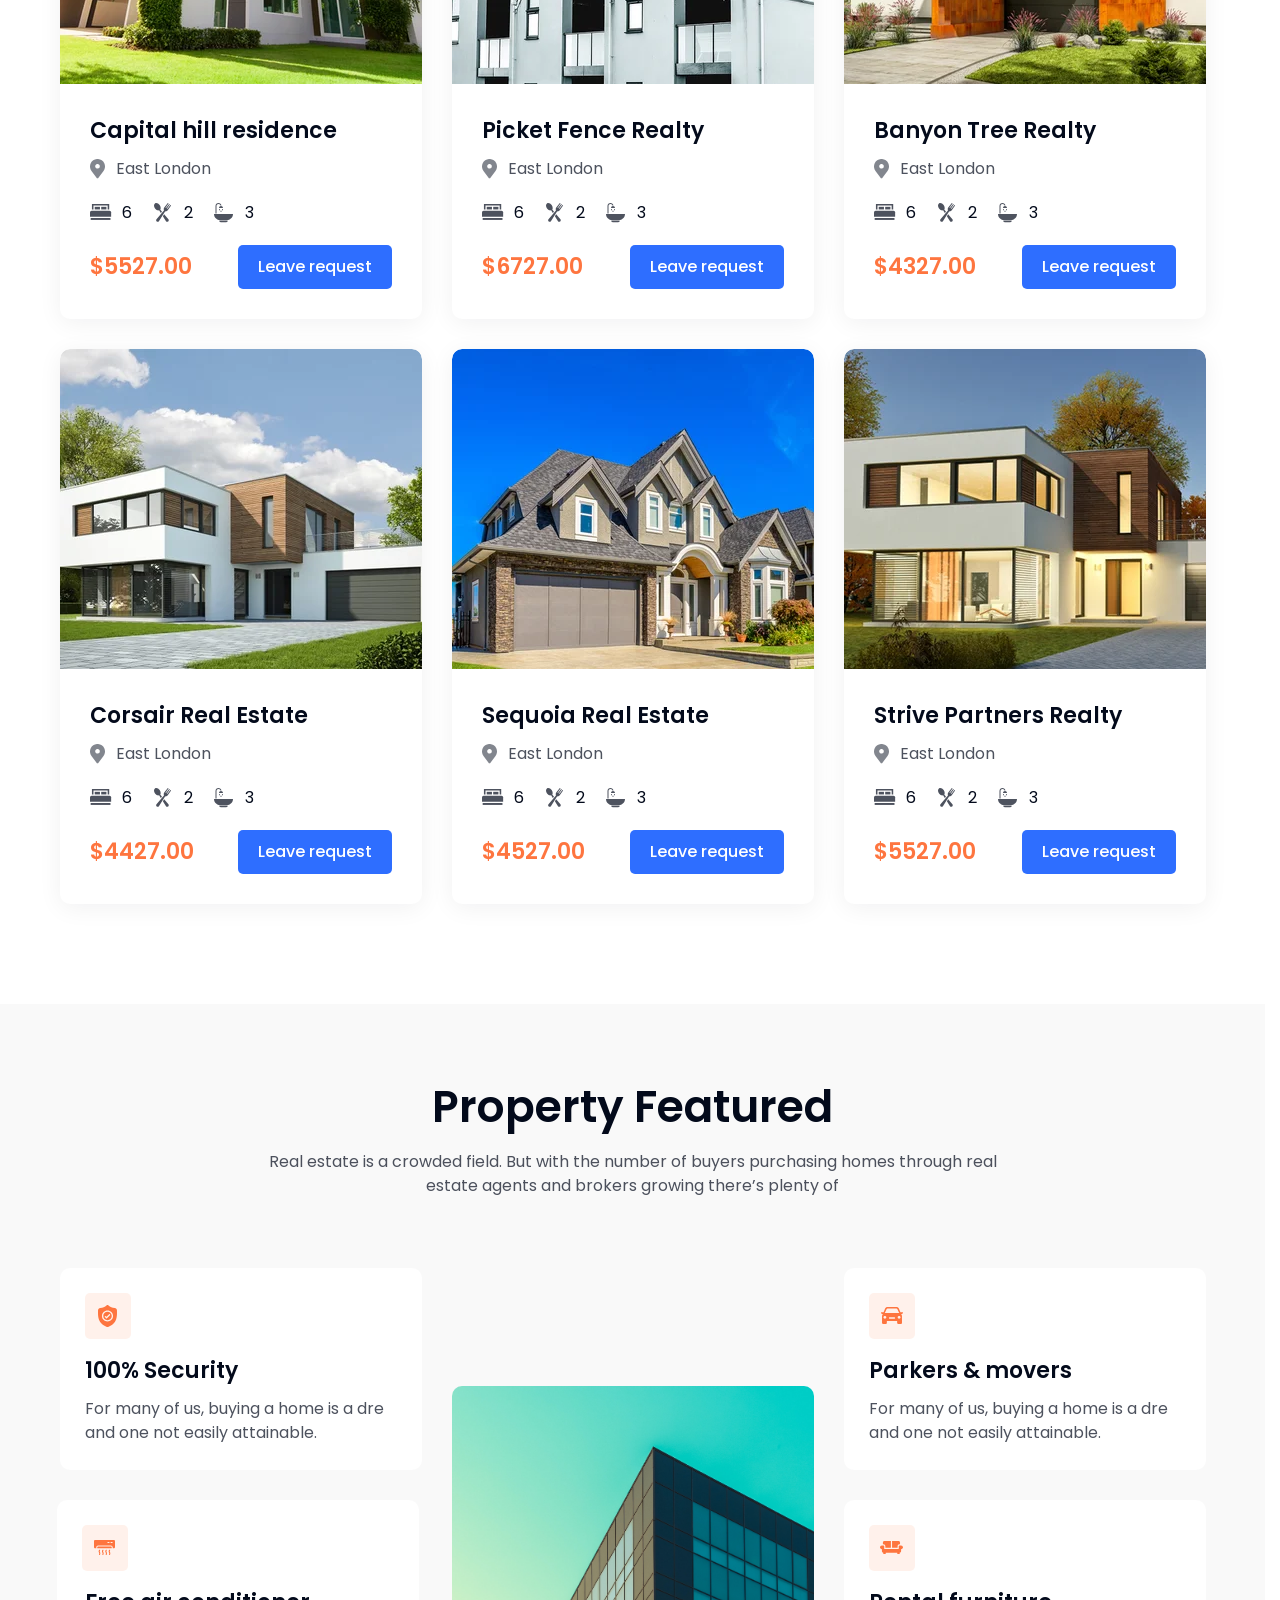
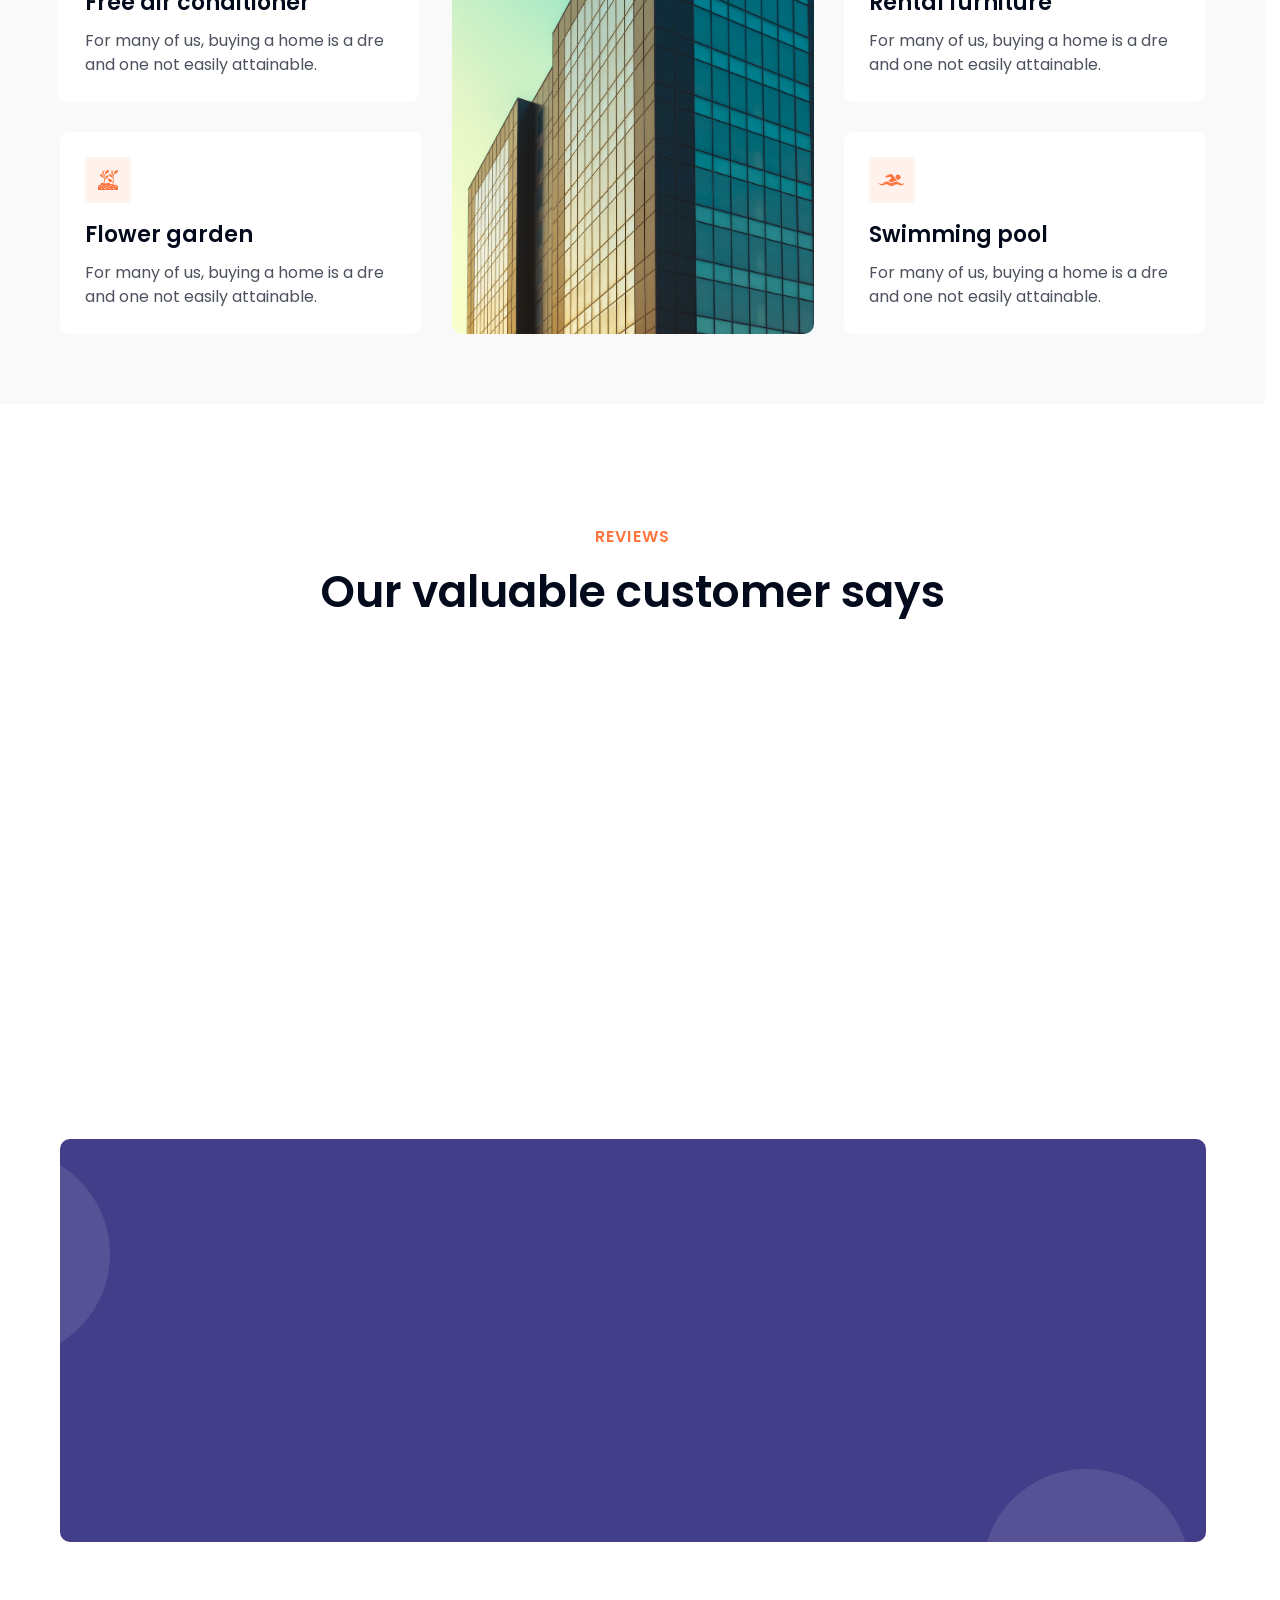
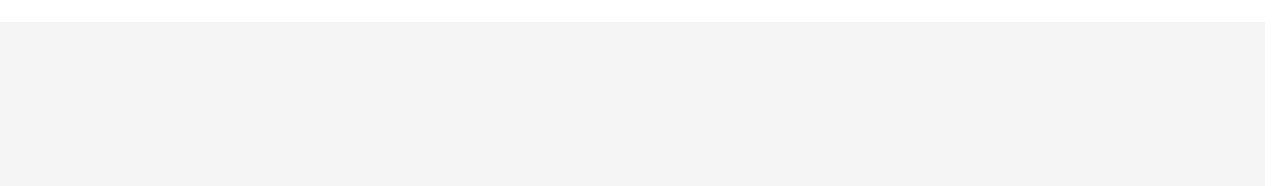
==== commit a0ad0195: "Publish repeated downward scroll reveals" ====
--- a/index.html
+++ b/index.html
@@ -6,9 +6,9 @@
     <title>RubyHome</title>
     <link rel="stylesheet" href="css/normalize.css">
     <link rel="stylesheet" href="assets/vendor/swiper/swiper-bundle.min.css">
-    <link rel="stylesheet" href="css/style.css?v=28">
+    <link rel="stylesheet" href="css/style.css?v=29">
     <script src="assets/vendor/swiper/swiper-bundle.min.js" defer></script>
-    <script src="js/script.js?v=14" defer></script>
+    <script src="js/script.js?v=16" defer></script>
   </head>
   <body>
     <header class="header">
--- a/css/style.css
+++ b/css/style.css
@@ -603,3 +603,6 @@
 @media (prefers-reduced-motion: no-preference) {
   .featured__photo img { top: -40px; height: calc(100% + 80px); transform: translateY(var(--featured-parallax, 0px)); }
 }
+
+.scroll-reveal--pending { opacity: 0; }
+@media (prefers-reduced-motion: reduce) { .scroll-reveal--pending { opacity: 1; } }
